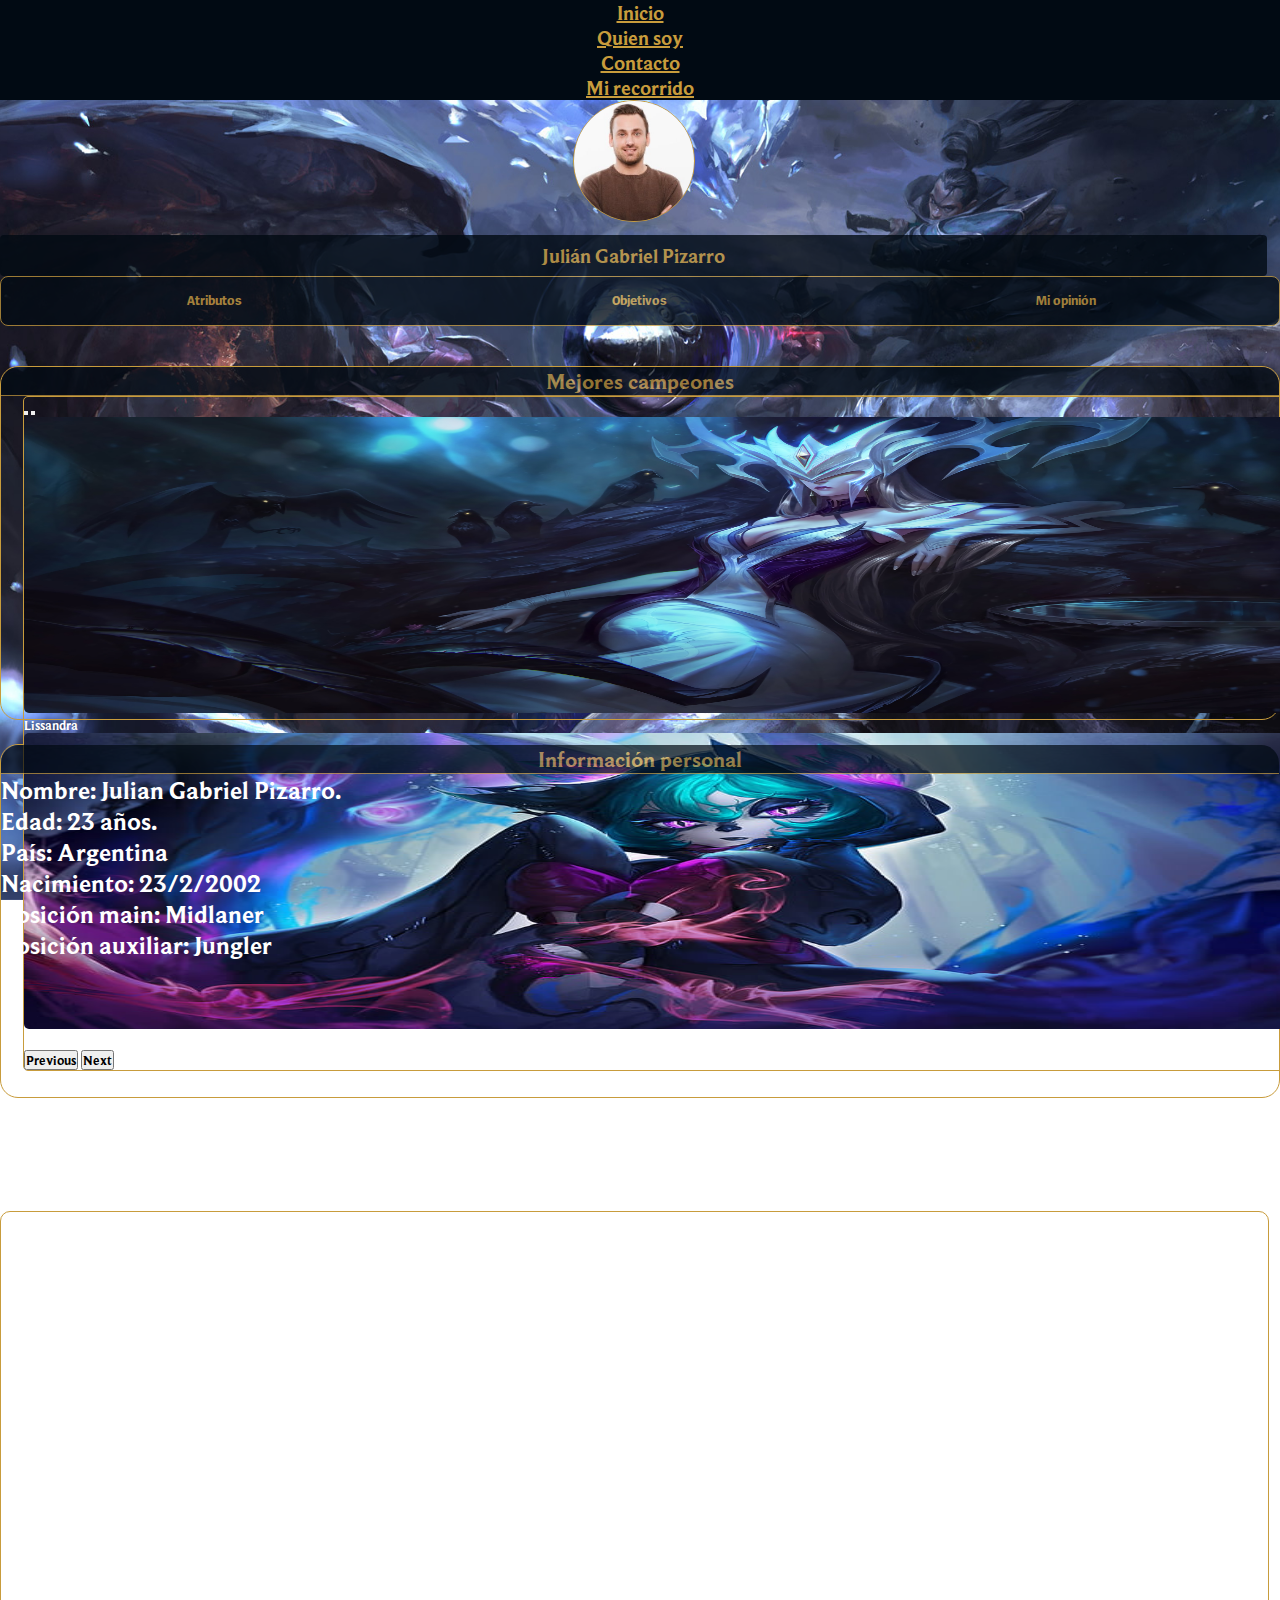
==== index.html @ ce044303 "Commit 1" ====
<!DOCTYPE html>
<html lang="es">
<head>
    <meta charset="UTF-8">
    <meta http-equiv="X-UA-Compatible" content="IE=edge">
    <meta name="viewport" content="width=device-width, initial-scale=1.0">
    <title>CV - Julián Pizarro</title>

    <!-- Bootstrap -->
    <link href="https://cdn.jsdelivr.net/npm/bootstrap@5.3.0-alpha1/dist/css/bootstrap.min.css" rel="stylesheet" integrity="sha384-GLhlTQ8iRABdZLl6O3oVMWSktQOp6b7In1Zl3/Jr59b6EGGoI1aFkw7cmDA6j6gD" crossorigin="anonymous">
    <link rel="stylesheet" href="estilo.css">

    <link rel="icon" type="image/x-icon" href="./assets/logo.png">

</head>
<body>

    <!-- Header -->
    <header class="p-3" id="header">

        <div class="container">
          <div class="d-flex flex-wrap align-items-center justify-content-center justify-content-lg-start">

            <!-- <img src="./assets/logo.jpg" height="50px" width="50px" style="border-radius: 10px;"> -->

            <ul class="nav col-12 col-lg-auto me-lg-auto mb-2 justify-content-center mb-md-0">
              <li><a href="/home" class="nav-link px-2" id="opcion1">Inicio</a></li>
              <li><a href="/quiensoy" class="nav-link px-2" id="opcion2">Quien soy</a></li>
              <li><a href="/salajuegos" class="nav-link px-2" id="opcion3">Contacto</a></li>
              <li><a href="/salajuegos" class="nav-link px-2" id="opcion4">Mi recorrido</a></li>       
            </ul>
          </div>
        </div>
    </header>

    <!-- Contenido -->
    <div class="container">

      <div class="row">

        <div class="col">

          <div class="container" id="presentacion">
            <section class="py-3 my-4">
              <img src="./assets/foto-cv.PNG" id="foto-cv">
              <ul class="nav justify-content-center border-bottom pb-4 mb-1">
                <li class="nav-item" id="nombre-principal">Julián Gabriel Pizarro</li>
              </ul>
              <!-- <p class="text-center text-reset">&copy; Ex0num</p> -->
            </section>
          </div>

          <div id="buscador-dinamico">
            <button class="opcion-buscador">Atributos</button>
            <button class="opcion-buscador">Objetivos</button>
            <button class="opcion-buscador">Mi opinión</button>
          </div>

          <!-- Sub-division de doble columna -->
          <div class="row">

            <div class="col">

              <section id="informacion-campeones">
                <legend>Mejores campeones</legend>

                <div id="carrusel" class="carousel slide" data-bs-ride="true">

                  <div class="carousel-indicators">
                    <button type="button" data-bs-target="#carrusel" data-bs-slide-to="1" class="active" aria-current="true" aria-label="Slide 0"></button>
                    <button type="button" data-bs-target="#carrusel" data-bs-slide-to="0" aria-label="Slide 1"></button>
                  </div>
      
                  <div class="carousel-inner">
                    <div class="carousel-item active">
                      <img src="./assets/champion-1.jpg" class="d-block w-100" alt="Foto del primer campeón main de Julian Pizarro" id="foto-main-champ1">
                      <div class="carousel-caption d-none d-md-block">
                        <h5 class="h5Carrousel">Lissandra</h5>
                      </div>
                    </div>
      
                    <div class="carousel-item">
                      <img src="./assets/champion-2.jpg" class="d-block w-100" alt="Foto del segundo campeón main de Julian Pizarro"  id="foto-main-champ2">
                      <div class="carousel-caption d-none d-md-block">
                        <h5 class="h5Carrousel">Vex</h5>
                      </div>
                    </div>
      
                  <button class="carousel-control-prev" type="button" data-bs-target="#carrusel" data-bs-slide="prev">
                    <span class="carousel-control-prev-icon" aria-hidden="true"></span>
                    <span class="visually-hidden">Previous</span>
                  </button>
      
                  <button class="carousel-control-next" type="button" data-bs-target="#carrusel" data-bs-slide="next">
                    <span class="carousel-control-next-icon" aria-hidden="true"></span>
                    <span class="visually-hidden">Next</span>
                  </button>
                  </div>
      
                </div>
                
              </section>

            </div>

            <div class="col">

              <section id="informacion-personal">
                <legend>Información personal</legend>
                <ul>
                  <li>Nombre: Julian Gabriel Pizarro.</li>
                  <li>Edad: 23 años.</li>
                  <li>País: Argentina</li>
                  <li>Nacimiento: 23/2/2002</li>
                  <li>Posición main: Midlaner</li>
                  <li>Posición auxiliar: Jungler</li>
                </ul>
              </section>

            </div>

          </div>

        </div>

      </div>

      <p id="texto-complementario">
        Lorem ipsum dolor sit amet consectetur adipisicing elit. Numquam soluta itaque cumque qui, animi velit eaque asperiores mollitia, iste nobis facere maiores eum eius dolorum fugit architecto in officiis autem?
        Qui officiis fugit vitae ex explicabo nobis inventore quisquam illo consequatur laboriosam sit repudiandae beatae ea, error quam reiciendis voluptatum eos quibusdam neque? Eum cum praesentium totam quisquam, mollitia ad.
        Porro nemo dolorum reiciendis illum dolore quas cum, delectus quaerat inventore neque ipsa sequi saepe voluptatem, velit et nam veniam molestias sunt? Corporis minus incidunt error officiis dolore quis veritatis!
      </p>

      <iframe width="560" height="315" src="https://www.youtube.com/embed/bbyiMzRRZoE" title="YouTube video player" 
      frameborder="0" allow="accelerometer; autoplay; clipboard-write; encrypted-media; 
      gyroscope; picture-in-picture; web-share" allowfullscreen id="video-expositor-youtube">
      </iframe>

    </div>

    <!-- Bootstrap -->
    <script src="https://cdn.jsdelivr.net/npm/bootstrap@5.3.0-alpha1/dist/js/bootstrap.min.js" integrity="sha384-mQ93GR66B00ZXjt0YO5KlohRA5SY2XofN4zfuZxLkoj1gXtW8ANNCe9d5Y3eG5eD" crossorigin="anonymous"></script>
</body>
</html>
---- estilo.css ----
/*----------------- Implementacion de fuentes ----------------------*/
@font-face 
{
    font-family: beaufort;
    src: url(./fonts/BeaufortForLoL-OTF/BeaufortforLOL-Bold.otf);
}

@font-face 
{
    font-family: spiegel;
    src: url(./fonts/Spiegel-OTF/Spiegel-Bold.otf);
}

/*------------------- Configuracion del cursor ---------------------*/
*
{
    margin: 0;
    padding: 0;
    font-family: 'beaufort';
    cursor: url("./assets/cursores/cursor1.png"),auto;
}

.carousel-indicators, .carousel-inner
{
    cursor: url("./assets/cursores/cursor1.png"),auto;
}

/*------------------- Configuracion del background ------------------*/
body
{
    cursor: url("./assets/cursores/cursor1.png"),auto;
    background-image: url("./assets/background.jpg");
    background-repeat: no-repeat;
    background-size: cover;
    background-position: center center;
    background-attachment: fixed;
    width: 100%;
    max-width: 100%;
    margin-right: 0%; 
}

/*------------------- Header ------------------*/
#header
{
    font-size: 20px;
    background-color: #010a13;
    color: #c89c3c;
    text-align: center;
}

#opcion1, #opcion2, #opcion3, #opcion4
{
    color: #c89c3c;
    margin-left: 11rem;
}

/*------------------- Content ------------------*/

    /*------------------- Presentacion ------------------*/
    #presentacion
    {
        font-size: 20px;
        color: #c89c3c;
        justify-content: center;
        align-items: center;
        text-align: center;
    }

    #foto-cv
    {
        width: 120px;
        height: 120px;
        border-radius: 100%;
        border: 1px solid #c89c3c;
        margin-bottom: 0.5rem;
        font-size: 22px;
        font-variant: small-caps;
    }

    #nombre-principal
    {
        background-color: #010a13;
        border-radius: 4px;
        padding: 0.5rem;
        opacity: 80%;
    }

    /*------------------- Buscador ------------------*/

    #buscador-dinamico
    {
        color: #c89c3c;
        background-color: #010a13;
        opacity: 75%;
        border: 1px solid #c89c3c;
        font-size: 18px;
        border-radius: 8px;
        height: 3rem;
        text-align: center;
    }

    .opcion-buscador
    {
        font-family: 'spiegel';
        border-radius: 5px;
        width: 33%;
        height: 90%;
        margin-top: 2px;
        background-color: #010a13;
        color: #c89c3c;
        border: 0px solid black;
    }

    .opcion-buscador:hover
    {
        cursor: url("./assets/cursores/cursor1.png"),auto;
    }

    /*------------------- Carrusel ------------------*/
    #informacion-campeones
    {
        margin-top: 2.5rem;
        border: 1px solid #c89c3c;
        border-radius: 18px;
        text-align: left;
        color: white;
        height: 22rem;
        margin-bottom: -1rem;
    }

    #carrusel
    {   
        border-radius: 5px;
        width: 100%;
        width: 96.5%;
        margin-left: 1.7%;
        border: 1px solid #c89c3c;
    }

    #foto-main-champ1,  #foto-main-champ2
    {
        height: 18.5rem;
        width: 100%;
        border-radius: 5px;
    }

    /*------------------- Info personal ------------------*/
    #informacion-personal
    {
        margin-top: 2.5rem;
        border: 1px solid #c89c3c;
        border-radius: 18px;
        text-align: left;
        color: white;
        height: 22rem;

        font-size: 25px;
        list-style: none;
        text-decoration: none;
    }

    legend
    {
        color: #c89c3c;
        font-size: 22px;
        text-align: center;
        background-color: #010a13;
        border-bottom: 1px solid #c89c3c;
        border-radius: 18px;
        border-bottom-left-radius: 0px;
        border-bottom-right-radius: 0px;
        opacity: 70%;
    }

    /* ----- */

    #texto-complementario
    {
        border-radius: 8px;
        font-family: 'beaufort';
        text-align: center;
        width: 100%;
        color: white;
        padding: 0.5rem;
        margin-top: 0.3rem;
        font-size: 18px;
    }

    /*------------------- Video youtube expositor ------------------*/

    #video-expositor-youtube
    {
        border-radius: 10px;
        border: 1px solid #c89c3c;
        text-align: center;
        width: 100%;
        height: 50rem;
    }


/* Responsive media-querys */
@media (max-width: 1400px) 
{
    #opcion1, #opcion2, #opcion3, #opcion4
    {
        margin-left: 0rem;
    }

    #carrusel, #presentacion
    {
        width: 99%;
    }

    #descripcion-carrusel
    {
        width: 99%;
    }

    #video-expositor-youtube
    {
        width: 99%;
    }
}
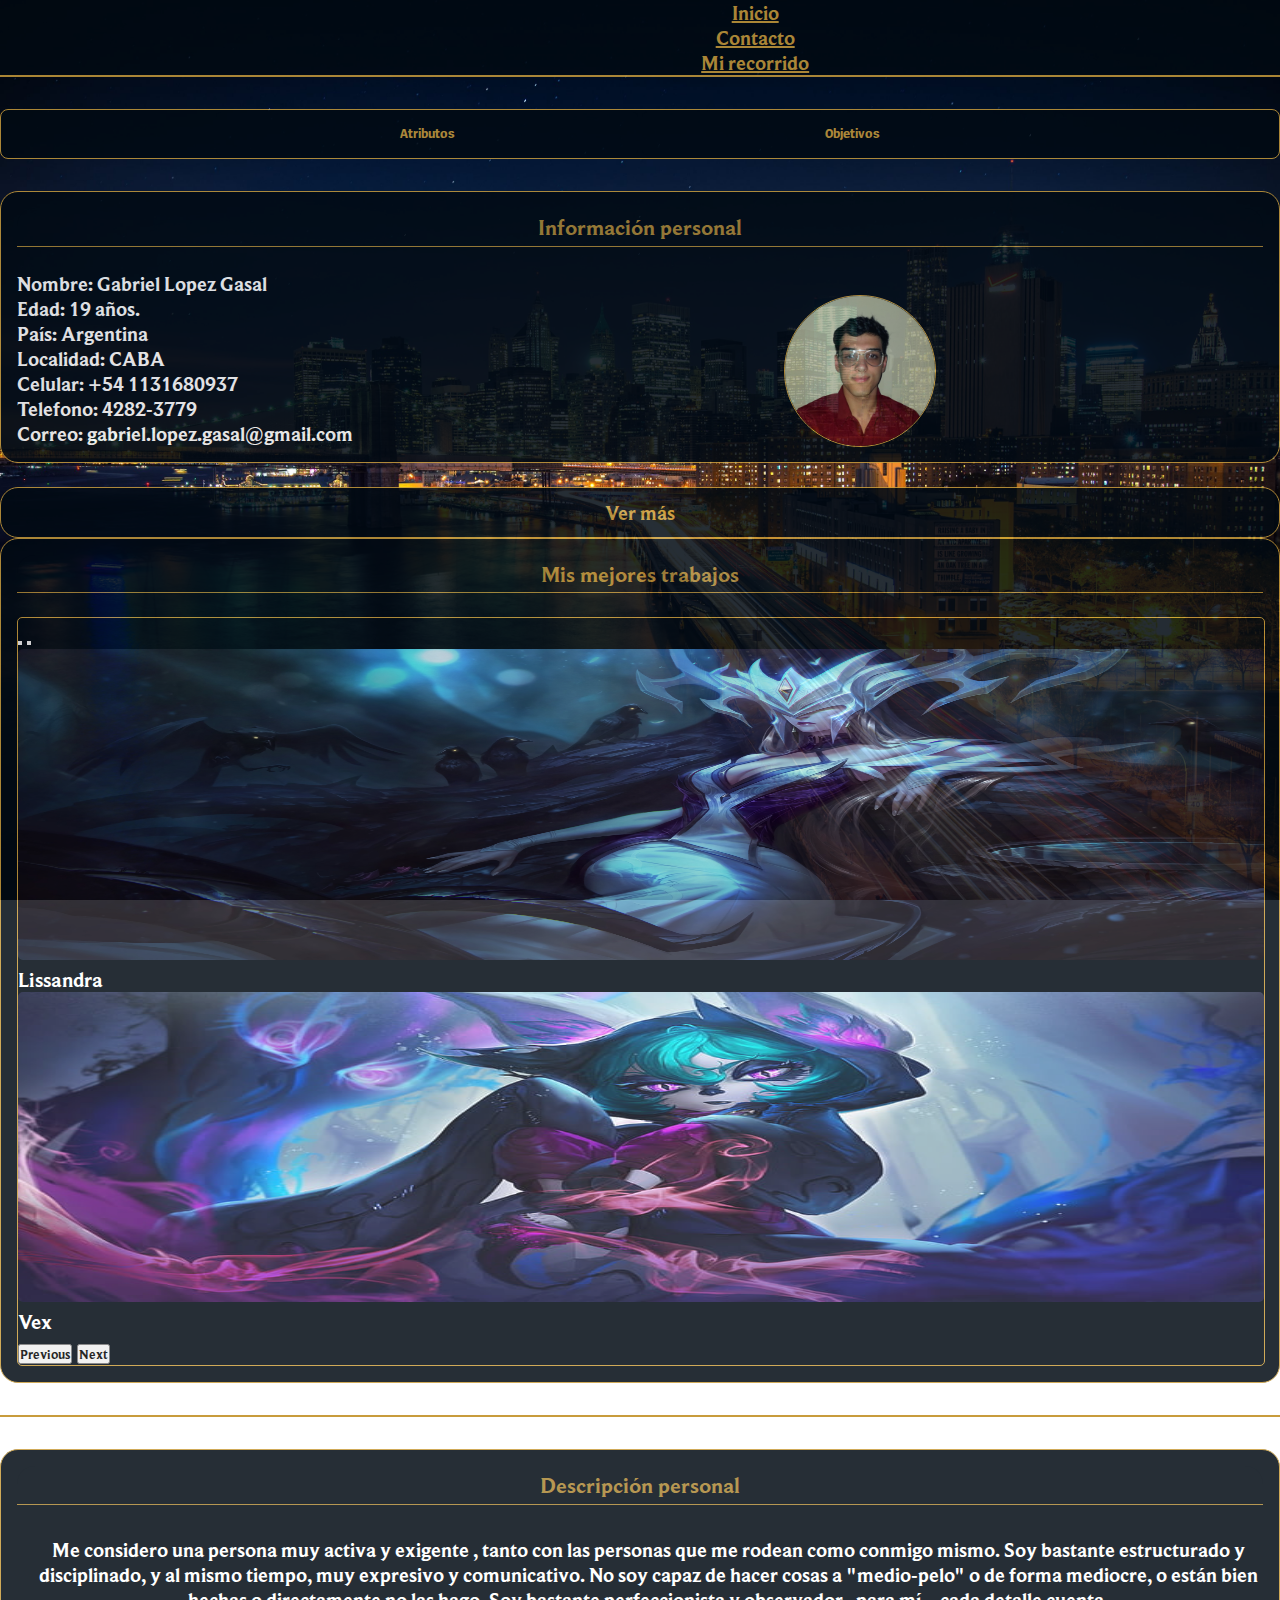
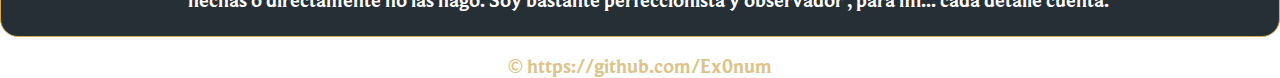
==== commit 3befdaee: "Commit 2" ====
--- a/index.html
+++ b/index.html
@@ -4,13 +4,14 @@
     <meta charset="UTF-8">
     <meta http-equiv="X-UA-Compatible" content="IE=edge">
     <meta name="viewport" content="width=device-width, initial-scale=1.0">
-    <title>CV - Julián Pizarro</title>
+    <title>CV - Gabriel Lopez Gasal</title>
 
     <!-- Bootstrap -->
     <link href="https://cdn.jsdelivr.net/npm/bootstrap@5.3.0-alpha1/dist/css/bootstrap.min.css" rel="stylesheet" integrity="sha384-GLhlTQ8iRABdZLl6O3oVMWSktQOp6b7In1Zl3/Jr59b6EGGoI1aFkw7cmDA6j6gD" crossorigin="anonymous">
     <link rel="stylesheet" href="estilo.css">
 
-    <link rel="icon" type="image/x-icon" href="./assets/logo.png">
+    <!-- Favicon -->
+    <link rel="icon" type="image/x-icon" href="./assets/sketch.png">
 
 </head>
 <body>
@@ -21,51 +22,67 @@
         <div class="container">
           <div class="d-flex flex-wrap align-items-center justify-content-center justify-content-lg-start">
 
-            <!-- <img src="./assets/logo.jpg" height="50px" width="50px" style="border-radius: 10px;"> -->
-
             <ul class="nav col-12 col-lg-auto me-lg-auto mb-2 justify-content-center mb-md-0">
-              <li><a href="/home" class="nav-link px-2" id="opcion1">Inicio</a></li>
-              <li><a href="/quiensoy" class="nav-link px-2" id="opcion2">Quien soy</a></li>
-              <li><a href="/salajuegos" class="nav-link px-2" id="opcion3">Contacto</a></li>
-              <li><a href="/salajuegos" class="nav-link px-2" id="opcion4">Mi recorrido</a></li>       
+              <li><a href="/Programacion-CV/index.html" class="nav-link px-2" id="opcion1">Inicio</a></li>
+              <li><a href="/Programacion-CV/contacto.html" class="nav-link px-2" id="opcion2">Contacto</a></li>
+              <li><a href="/salajuegos" class="nav-link px-2" id="opcion3">Mi recorrido</a></li>       
             </ul>
+   
           </div>
         </div>
+
+        <div class="separador-lineal-header"></div>
+        
     </header>
 
     <!-- Contenido -->
-    <div class="container">
+    <div class="container" id="contenido-total">
 
       <div class="row">
 
         <div class="col">
-
-          <div class="container" id="presentacion">
-            <section class="py-3 my-4">
-              <img src="./assets/foto-cv.PNG" id="foto-cv">
-              <ul class="nav justify-content-center border-bottom pb-4 mb-1">
-                <li class="nav-item" id="nombre-principal">Julián Gabriel Pizarro</li>
-              </ul>
-              <!-- <p class="text-center text-reset">&copy; Ex0num</p> -->
-            </section>
+          
+          <div id="buscador-dinamico">
+            <button class="opcion-buscador" id="btn-atributos">Atributos</button>
+            <button class="opcion-buscador" id="btn-objetivos">Objetivos</button>
           </div>
 
-          <div id="buscador-dinamico">
-            <button class="opcion-buscador">Atributos</button>
-            <button class="opcion-buscador">Objetivos</button>
-            <button class="opcion-buscador">Mi opinión</button>
-          </div>
-
-          <!-- Sub-division de doble columna -->
+          <!-- Sub-division de doble columna dentro de fila -->
           <div class="row">
 
+            <!-- Columna info-personal -->
             <div class="col">
 
-              <section id="informacion-campeones">
-                <legend>Mejores campeones</legend>
-
+              <section id="informacion-personal">
+                <legend>Información personal</legend>
+                <ul>
+
+                  <div id="contenedor-foto-cv">
+                    <img src="./assets/foto-cv.jpeg" id="foto-cv">
+                  </div>
+
+                  <li>Nombre: Gabriel Lopez Gasal</li>
+                  <li>Edad: 19 años.</li>
+                  <li>País: Argentina</li>
+                  <li>Localidad: CABA</li>
+                  <li>Celular: +54 1131680937</li>
+                  <li>Telefono: 4282-3779</li>
+                  <li>Correo: gabriel.lopez.gasal@gmail.com</li>
+                  
+                </ul>
+              </section>
+
+              <button id="btn-verMas">Ver más</button>
+
+            </div>
+
+            <!-- Columna carrusel -->
+            <div class="col">
+              
+              <section id="expositor-trabajos">
+                <legend>Mis mejores trabajos</legend>
                 <div id="carrusel" class="carousel slide" data-bs-ride="true">
-
+  
                   <div class="carousel-indicators">
                     <button type="button" data-bs-target="#carrusel" data-bs-slide-to="1" class="active" aria-current="true" aria-label="Slide 0"></button>
                     <button type="button" data-bs-target="#carrusel" data-bs-slide-to="0" aria-label="Slide 1"></button>
@@ -73,15 +90,15 @@
       
                   <div class="carousel-inner">
                     <div class="carousel-item active">
-                      <img src="./assets/champion-1.jpg" class="d-block w-100" alt="Foto del primer campeón main de Julian Pizarro" id="foto-main-champ1">
-                      <div class="carousel-caption d-none d-md-block">
+                      <img src="./assets/champion-1.jpg" alt="Foto del primer campeón main de Julian Pizarro" id="foto-main-champ1">
+                      <div class="carousel-caption">
                         <h5 class="h5Carrousel">Lissandra</h5>
                       </div>
                     </div>
       
                     <div class="carousel-item">
-                      <img src="./assets/champion-2.jpg" class="d-block w-100" alt="Foto del segundo campeón main de Julian Pizarro"  id="foto-main-champ2">
-                      <div class="carousel-caption d-none d-md-block">
+                      <img src="./assets/champion-2.jpg" alt="Foto del segundo campeón main de Julian Pizarro"  id="foto-main-champ2">
+                      <div class="carousel-caption ">
                         <h5 class="h5Carrousel">Vex</h5>
                       </div>
                     </div>
@@ -98,47 +115,86 @@
                   </div>
       
                 </div>
-                
               </section>
 
+
             </div>
 
-            <div class="col">
-
-              <section id="informacion-personal">
-                <legend>Información personal</legend>
-                <ul>
-                  <li>Nombre: Julian Gabriel Pizarro.</li>
-                  <li>Edad: 23 años.</li>
-                  <li>País: Argentina</li>
-                  <li>Nacimiento: 23/2/2002</li>
-                  <li>Posición main: Midlaner</li>
-                  <li>Posición auxiliar: Jungler</li>
-                </ul>
-              </section>
-
-            </div>
-
           </div>
 
-        </div>
-
+          <div class="separador-lineal"></div>
+        
+          <section id="descripcion-personal">
+            <legend>Descripción personal</legend>
+            <p id="texto-complementario">
+              Me considero una persona muy<strong> activa </strong>y<strong> exigente </strong>, tanto con las personas que me rodean 
+              como conmigo mismo. Soy bastante <strong>estructurado</strong> y <strong>disciplinado</strong>, y al mismo tiempo, muy expresivo y
+              <strong>comunicativo</strong>. No soy capaz de hacer cosas a "medio-pelo" o de forma mediocre, o están bien hechas 
+              o directamente no las hago. Soy bastante<strong> perfeccionista </strong>y<strong> observador </strong>, para mí... cada detalle cuenta.
+            </p>
+          </section>
+
+          <p id="texto-copyright">&copy; https://github.com/Ex0num </p>
+
+        </div>
       </div>
-
-      <p id="texto-complementario">
-        Lorem ipsum dolor sit amet consectetur adipisicing elit. Numquam soluta itaque cumque qui, animi velit eaque asperiores mollitia, iste nobis facere maiores eum eius dolorum fugit architecto in officiis autem?
-        Qui officiis fugit vitae ex explicabo nobis inventore quisquam illo consequatur laboriosam sit repudiandae beatae ea, error quam reiciendis voluptatum eos quibusdam neque? Eum cum praesentium totam quisquam, mollitia ad.
-        Porro nemo dolorum reiciendis illum dolore quas cum, delectus quaerat inventore neque ipsa sequi saepe voluptatem, velit et nam veniam molestias sunt? Corporis minus incidunt error officiis dolore quis veritatis!
-      </p>
-
-      <iframe width="560" height="315" src="https://www.youtube.com/embed/bbyiMzRRZoE" title="YouTube video player" 
-      frameborder="0" allow="accelerometer; autoplay; clipboard-write; encrypted-media; 
-      gyroscope; picture-in-picture; web-share" allowfullscreen id="video-expositor-youtube">
-      </iframe>
-
     </div>
 
+    <!-- Contenido "Ver mas" -->
+    <div class="container" hidden id="contenido-verMas">
+
+      <!-- Sub-division de doble columna dentro de fila -->
+      <div class="row">
+
+        <div class="col">
+          <section id="informacion-academica">
+            <legend>Información académica</legend>
+            <ul>
+              <li>
+                Técnico Superior en Programación.<br>
+                Universidad Tecnológica Nacional. (2020-2022)
+              </li>
+    
+              <div class="separador-lineal"></div>
+    
+              <li>
+                First Certificate in English.<br>
+                Cambridge Assessment. (2021)
+              </li>
+              
+            </ul>
+          </section>
+        </div>
+
+        <div class="col">
+          <section id="informacion-laboral">
+            <legend>Experiencia laboral</legend>
+            <ul>
+              <li>
+                PWC Industries. (Auditor Inglés) <br>
+                (2023 - 3 meses)
+              </li>
+            </ul>
+          </section>
+        </div>
+
+      </div>
+
+      
+    </div>
+          
     <!-- Bootstrap -->
     <script src="https://cdn.jsdelivr.net/npm/bootstrap@5.3.0-alpha1/dist/js/bootstrap.min.js" integrity="sha384-mQ93GR66B00ZXjt0YO5KlohRA5SY2XofN4zfuZxLkoj1gXtW8ANNCe9d5Y3eG5eD" crossorigin="anonymous"></script>
-</body>
-</html>+    <script src="./codigo.js"></script>
+
+  </body>
+</html>
+
+
+<!-- TO DO -->
+<!-- 
+  - Agregar fotos visuales de trabajos realizados a pagina principal carrusel (Minimo 3)
+  - Arreglar opacidad de las fotos
+
+  -Realizar 3ra pantalla con la galeria de tecnologias y lenguajes manejados
+ -->--- a/estilo.css
+++ b/estilo.css
@@ -11,25 +11,48 @@
     src: url(./fonts/Spiegel-OTF/Spiegel-Bold.otf);
 }
 
-/*------------------- Configuracion del cursor ---------------------*/
+/*--------- Configuracion del cursor y estilado general ------------*/
 *
 {
     margin: 0;
     padding: 0;
     font-family: 'beaufort';
     cursor: url("./assets/cursores/cursor1.png"),auto;
-}
-
-.carousel-indicators, .carousel-inner
-{
-    cursor: url("./assets/cursores/cursor1.png"),auto;
-}
+
+}
+
+li
+{
+    list-style: none;
+}
+
+legend
+{
+    color: #c89c3c;
+    font-size: 22px;
+    text-align: center;
+    background-color: #010a13;
+    border-bottom: 1px solid #c89c3c;
+    border-radius: 18px;
+    border-bottom-left-radius: 0px;
+    border-bottom-right-radius: 0px;
+    opacity: 85%;
+    margin-bottom: 1.5rem;
+    padding: 0.3rem;
+}
+
+.separador-lineal
+{
+    border: 1px solid #c89c3c;
+    margin-top: 2rem;
+    margin-bottom: 2rem;
+}
+
 
 /*------------------- Configuracion del background ------------------*/
 body
 {
-    cursor: url("./assets/cursores/cursor1.png"),auto;
-    background-image: url("./assets/background.jpg");
+    background-image: url("./assets/city-background.jfif");
     background-repeat: no-repeat;
     background-size: cover;
     background-position: center center;
@@ -39,64 +62,46 @@
     margin-right: 0%; 
 }
 
-/*------------------- Header ------------------*/
+/*#region------------------- Header ------------------*/
 #header
 {
     font-size: 20px;
     background-color: #010a13;
     color: #c89c3c;
     text-align: center;
-}
-
-#opcion1, #opcion2, #opcion3, #opcion4
+    opacity: 85%;
+    /* animation: scale-in-hor-right 1.2s cubic-bezier(0.250, 0.460, 0.450, 0.940) both; */
+}
+
+#opcion1, #opcion2, #opcion3
 {
     color: #c89c3c;
-    margin-left: 11rem;
-}
-
-/*------------------- Content ------------------*/
-
-    /*------------------- Presentacion ------------------*/
-    #presentacion
-    {
-        font-size: 20px;
+    display: inline-block;
+    margin-left: 18vw;
+    /* animation: scale-in-hor-left 2.5s cubic-bezier(0.250, 0.460, 0.450, 0.940) both; */
+}
+
+.separador-lineal-header
+{
+    border: 1px solid #c89c3c;
+}
+
+/*------------------- Contenido ------------------*/
+
+    /*------------------- Buscador ------------------*/
+    #buscador-dinamico
+    {
         color: #c89c3c;
-        justify-content: center;
-        align-items: center;
-        text-align: center;
-    }
-
-    #foto-cv
-    {
-        width: 120px;
-        height: 120px;
-        border-radius: 100%;
-        border: 1px solid #c89c3c;
-        margin-bottom: 0.5rem;
-        font-size: 22px;
-        font-variant: small-caps;
-    }
-
-    #nombre-principal
-    {
-        background-color: #010a13;
-        border-radius: 4px;
-        padding: 0.5rem;
-        opacity: 80%;
-    }
-
-    /*------------------- Buscador ------------------*/
-
-    #buscador-dinamico
-    {
-        color: #c89c3c;
-        background-color: #010a13;
-        opacity: 75%;
+        background-color: #010a13;
+        opacity: 85%;
         border: 1px solid #c89c3c;
         font-size: 18px;
         border-radius: 8px;
         height: 3rem;
         text-align: center;
+        margin-bottom: 2rem;
+        margin-top: 2rem;
+        /* animation: scale-in-hor-center 2.5s cubic-bezier(0.250, 0.460, 0.450, 0.940) both; */
     }
 
     .opcion-buscador
@@ -116,63 +121,92 @@
         cursor: url("./assets/cursores/cursor1.png"),auto;
     }
 
-    /*------------------- Carrusel ------------------*/
-    #informacion-campeones
-    {
-        margin-top: 2.5rem;
+    /*------------------- Columna Info personal ------------------*/
+    #informacion-personal
+    {
         border: 1px solid #c89c3c;
         border-radius: 18px;
         text-align: left;
         color: white;
-        height: 22rem;
-        margin-bottom: -1rem;
+        font-size: 20px;
+        background-color: #010a13;
+        opacity: 85%;
+        padding: 1rem;
+        position: relative;
+    }
+
+    #contenedor-foto-cv
+    {
+        position: absolute;
+        margin-left: 60%;
+        margin-top: 1.5rem;
+    }
+
+    #foto-cv
+    {
+        width: 150px;
+        height: 150px;
+        border-radius: 100%;
+        border: 1px solid #c89c3c;
+        margin-bottom: 0.5rem;
+        font-size: 22px;
+        font-variant: small-caps;
+    }
+
+    #btn-verMas
+    {
+        border: 1px solid #c89c3c;
+        border-radius: 18px;
+        font-size: 20px;
+        width: 100%;
+        height: 3.2rem;
+        margin-top: 1.5rem;
+        background-color: #010a13;
+        opacity: 85%;
+        color: #c89c3c;
+    }
+
+    /*------------------- Columna Carrusel ------------------*/
+    #expositor-trabajos
+    {
+        border: 1px solid #c89c3c;
+        border-radius: 18px;
+        text-align: left;
+        color: white;
+        font-size: 25px;
+        background-color: #010a13;
+        padding: 1rem;
+        opacity: 85%;
     }
 
     #carrusel
     {   
+        border: 1px solid #c89c3c;
         border-radius: 5px;
         width: 100%;
-        width: 96.5%;
-        margin-left: 1.7%;
-        border: 1px solid #c89c3c;
+        height: 100%;
     }
 
     #foto-main-champ1,  #foto-main-champ2
     {
-        height: 18.5rem;
+        border-radius: 5px;
+        height: 19.4rem;
         width: 100%;
-        border-radius: 5px;
-    }
-
-    /*------------------- Info personal ------------------*/
-    #informacion-personal
-    {
-        margin-top: 2.5rem;
+    }
+
+    /*------------------- Descripcion personal ------------------*/
+    #descripcion-personal
+    {
         border: 1px solid #c89c3c;
         border-radius: 18px;
         text-align: left;
         color: white;
-        height: 22rem;
-
         font-size: 25px;
-        list-style: none;
-        text-decoration: none;
-    }
-
-    legend
-    {
-        color: #c89c3c;
-        font-size: 22px;
-        text-align: center;
-        background-color: #010a13;
-        border-bottom: 1px solid #c89c3c;
-        border-radius: 18px;
-        border-bottom-left-radius: 0px;
-        border-bottom-right-radius: 0px;
-        opacity: 70%;
-    }
-
-    /* ----- */
+        background-color: #010a13;
+        opacity: 85%;
+        padding: 1rem;
+        margin-bottom: 1rem;
+    }
 
     #texto-complementario
     {
@@ -183,41 +217,203 @@
         color: white;
         padding: 0.5rem;
         margin-top: 0.3rem;
-        font-size: 18px;
-    }
-
-    /*------------------- Video youtube expositor ------------------*/
+        font-size: 20px;
+    }
+
+    /*------------------- Copyright ------------------*/
+    #texto-copyright
+    {
+        font-size: 20px;
+        color: #c89c3c;
+        opacity: 60%;
+        text-align: center;
+    }
+
+
+/*------------------- Contenido "Ver mas"------------------*/
+
+    /*------------------- Informacion academica y laboral ------------------*/
+    #informacion-academica
+    {
+        border: 1px solid #c89c3c;
+        border-radius: 18px;
+        text-align: left;
+        color: white;
+        font-size: 20px;
+        background-color: #010a13;
+        opacity: 85%;
+        padding: 1rem;
+        margin-top: 2rem;
+    }
+
+    #informacion-laboral
+    {
+        border: 1px solid #c89c3c;
+        border-radius: 18px;
+        text-align: left;
+        color: white;
+        font-size: 20px;
+        background-color: #010a13;
+        opacity: 85%;
+        padding: 1rem;
+        margin-top: 2rem;
+    }
+
+/*====================================== Responsive Media-Querys ======================================*/
+/* @media (max-width: 1400px) 
+{
+    #opcion1, #opcion2, #opcion3, #opcion4
+    {
+        margin-left: 0rem;
+    }
+
+    #carrusel, #presentacion
+    {
+        width: 99%;
+    }
+
+    #descripcion-carrusel
+    {
+        width: 99%;
+    }
 
     #video-expositor-youtube
     {
-        border-radius: 10px;
-        border: 1px solid #c89c3c;
-        text-align: center;
-        width: 100%;
-        height: 50rem;
-    }
-
-
-/* Responsive media-querys */
-@media (max-width: 1400px) 
-{
-    #opcion1, #opcion2, #opcion3, #opcion4
-    {
-        margin-left: 0rem;
-    }
-
-    #carrusel, #presentacion
-    {
         width: 99%;
     }
-
-    #descripcion-carrusel
-    {
-        width: 99%;
-    }
-
-    #video-expositor-youtube
-    {
-        width: 99%;
-    }
-}+} */
+
+/*====================================== Animaciones ======================================*/
+/* ----------------------------------------------
+ * Generated by Animista
+ * Licensed under FreeBSD License.
+ * See http://animista.net/license for more info. 
+ * w: http://animista.net, t: @cssanimista
+ * ---------------------------------------------- */
+
+/*------------------------------ Animaciones de entradas  ------------------------------*/
+
+/**
+ * ----------------------------------------
+ * animation slide-in-left
+ * ----------------------------------------
+ */
+@-webkit-keyframes slide-in-left {
+    0% {
+      -webkit-transform: translateX(-1000px);
+              transform: translateX(-1000px);
+      opacity: 0;
+    }
+    100% {
+      -webkit-transform: translateX(0);
+              transform: translateX(0);
+      opacity: 1;
+    }
+  }
+  @keyframes slide-in-left {
+    0% {
+      -webkit-transform: translateX(-1000px);
+              transform: translateX(-1000px);
+      opacity: 0;
+    }
+    100% {
+      -webkit-transform: translateX(0);
+              transform: translateX(0);
+      opacity: 1;
+    }
+  }
+  
+  /**
+ * ----------------------------------------
+ * animation slide-in-right
+ * ----------------------------------------
+ */
+@-webkit-keyframes slide-in-right {
+    0% {
+      -webkit-transform: translateX(1000px);
+              transform: translateX(1000px);
+      opacity: 0;
+    }
+    100% {
+      -webkit-transform: translateX(0);
+              transform: translateX(0);
+      opacity: 1;
+    }
+  }
+  @keyframes slide-in-right {
+    0% {
+      -webkit-transform: translateX(1000px);
+              transform: translateX(1000px);
+      opacity: 0;
+    }
+    100% {
+      -webkit-transform: translateX(0);
+              transform: translateX(0);
+      opacity: 1;
+    }
+  }
+  
+
+  /*------------------------------ Animaciones de salidas ------------------------------*/
+  
+  /**
+ * ----------------------------------------
+ * animation slide-out-left
+ * ----------------------------------------
+ */
+@-webkit-keyframes slide-out-left {
+    0% {
+      -webkit-transform: translateX(0);
+              transform: translateX(0);
+      opacity: 1;
+    }
+    100% {
+      -webkit-transform: translateX(-1000px);
+              transform: translateX(-1000px);
+      opacity: 0;
+    }
+  }
+  @keyframes slide-out-left {
+    0% {
+      -webkit-transform: translateX(0);
+              transform: translateX(0);
+      opacity: 1;
+    }
+    100% {
+      -webkit-transform: translateX(-1000px);
+              transform: translateX(-1000px);
+      opacity: 0;
+    }
+  }
+
+  /**
+ * ----------------------------------------
+ * animation slide-out-right || animation: slide-out-right 0.5s cubic-bezier(0.550, 0.085, 0.680, 0.530) both;
+ * ----------------------------------------
+ */
+@-webkit-keyframes slide-out-right {
+    0% {
+      -webkit-transform: translateX(0);
+              transform: translateX(0);
+      opacity: 1;
+    }
+    100% {
+      -webkit-transform: translateX(1000px);
+              transform: translateX(1000px);
+      opacity: 0;
+    }
+  }
+  @keyframes slide-out-right {
+    0% {
+      -webkit-transform: translateX(0);
+              transform: translateX(0);
+      opacity: 1;
+    }
+    100% {
+      -webkit-transform: translateX(1000px);
+              transform: translateX(1000px);
+      opacity: 0;
+    }
+  }
+  
+  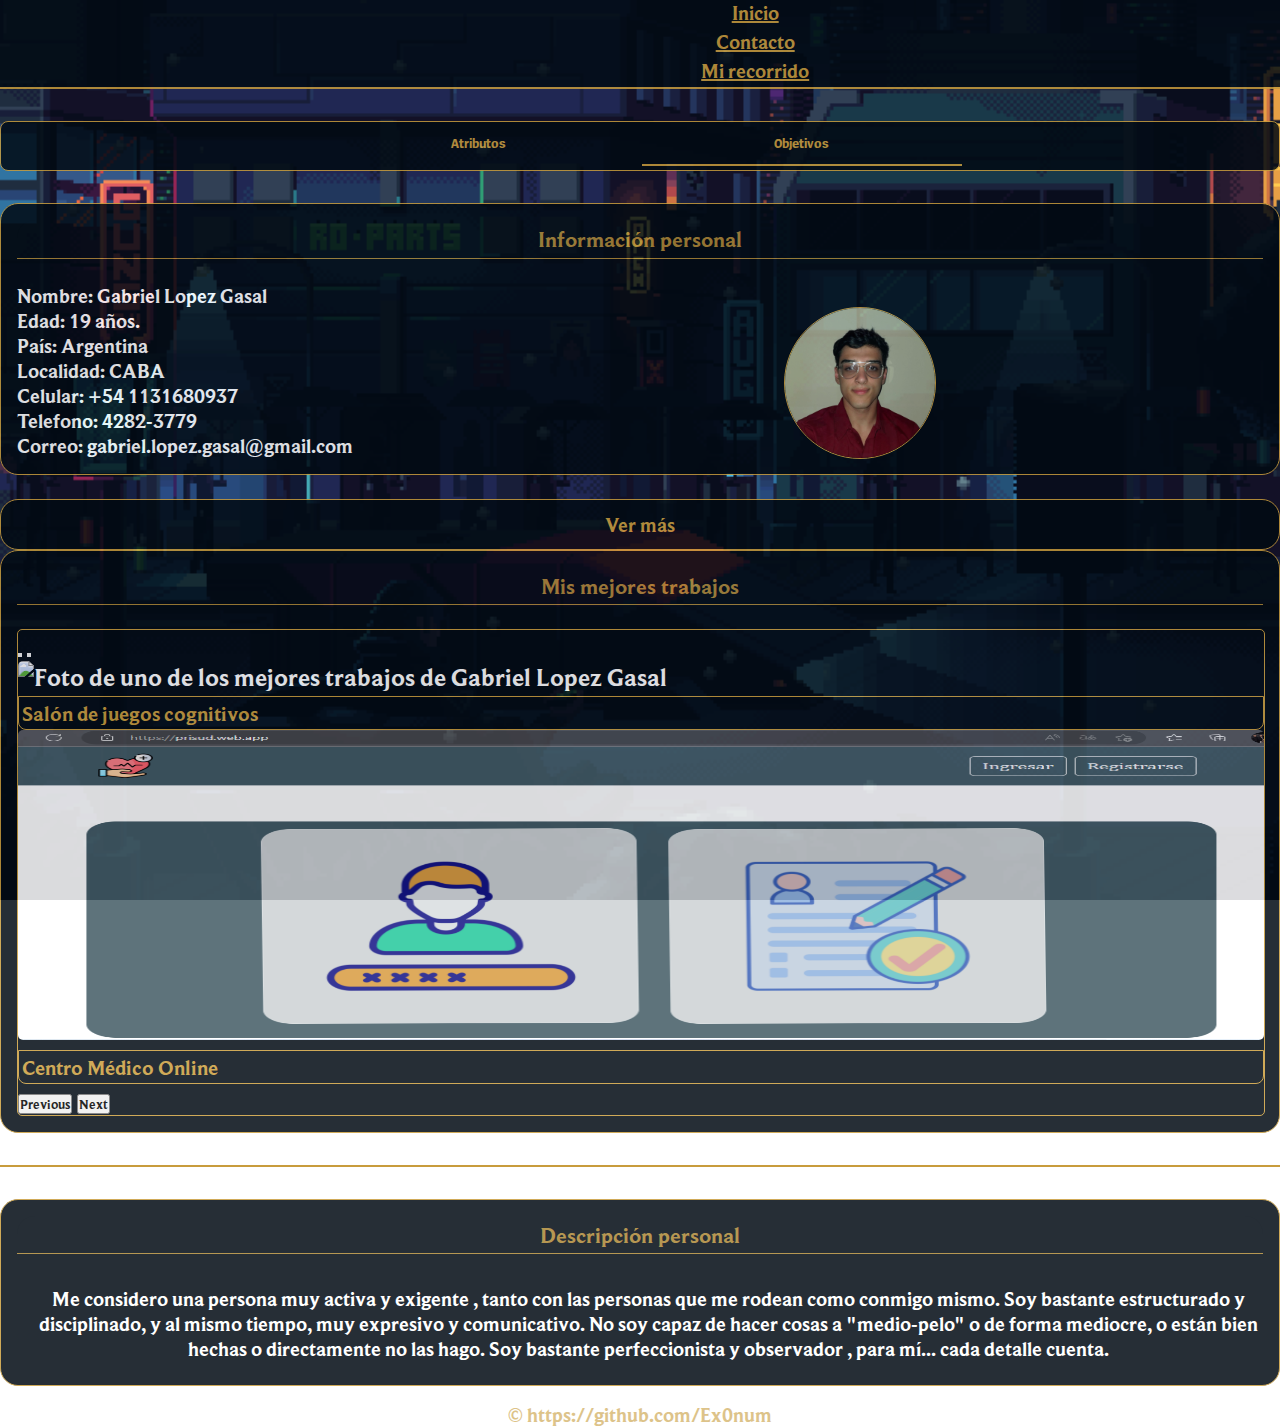
==== commit e47e2bd3: "Commit 3" ====
--- a/index.html
+++ b/index.html
@@ -11,7 +11,7 @@
     <link rel="stylesheet" href="estilo.css">
 
     <!-- Favicon -->
-    <link rel="icon" type="image/x-icon" href="./assets/sketch.png">
+    <link rel="icon" type="image/x-icon" href="./assets/logo.png">
 
 </head>
 <body>
@@ -35,8 +35,8 @@
         
     </header>
 
-    <!-- Contenido -->
-    <div class="container" id="contenido-total">
+    <!-- Contenido (Seccion 1)-->
+    <div class="container" id="contenido-1erSeccion">
 
       <div class="row">
 
@@ -90,16 +90,16 @@
       
                   <div class="carousel-inner">
                     <div class="carousel-item active">
-                      <img src="./assets/champion-1.jpg" alt="Foto del primer campeón main de Julian Pizarro" id="foto-main-champ1">
+                      <img src="/Programacion-CV/assets/trabajos/brainmetive.png" alt="Foto de uno de los mejores trabajos de Gabriel Lopez Gasal" id="foto-trabajo1">
                       <div class="carousel-caption">
-                        <h5 class="h5Carrousel">Lissandra</h5>
+                        <h5 class="h5Carrousel">Salón de juegos cognitivos</h5>
                       </div>
                     </div>
       
                     <div class="carousel-item">
-                      <img src="./assets/champion-2.jpg" alt="Foto del segundo campeón main de Julian Pizarro"  id="foto-main-champ2">
+                      <img src="./assets/trabajos/prisud.png" alt="Foto del uno de los mejores trabajos de Gabriel Lopez Gasal"  id="foto-trabajo2">
                       <div class="carousel-caption ">
-                        <h5 class="h5Carrousel">Vex</h5>
+                        <h5 class="h5Carrousel">Centro Médico Online</h5>
                       </div>
                     </div>
       
@@ -117,16 +117,15 @@
                 </div>
               </section>
 
-
             </div>
 
           </div>
 
           <div class="separador-lineal"></div>
         
-          <section id="descripcion-personal">
+          <section id="contenedor-descripcion-personal">
             <legend>Descripción personal</legend>
-            <p id="texto-complementario">
+            <p id="descripcion-personal">
               Me considero una persona muy<strong> activa </strong>y<strong> exigente </strong>, tanto con las personas que me rodean 
               como conmigo mismo. Soy bastante <strong>estructurado</strong> y <strong>disciplinado</strong>, y al mismo tiempo, muy expresivo y
               <strong>comunicativo</strong>. No soy capaz de hacer cosas a "medio-pelo" o de forma mediocre, o están bien hechas 
@@ -140,8 +139,8 @@
       </div>
     </div>
 
-    <!-- Contenido "Ver mas" -->
-    <div class="container" hidden id="contenido-verMas">
+    <!-- Contenido "Ver mas" (Seccion 2) -->
+    <div class="container" hidden id="contenido-2daSeccion">
 
       <!-- Sub-division de doble columna dentro de fila -->
       <div class="row">
@@ -178,8 +177,194 @@
           </section>
         </div>
 
+        <button id="btn-volver">Volver</button>
+        <button id="btn-verMas2">Ver más</button>
+
       </div>
 
+    </div>
+
+    <!-- Contenido "Ver mas 2" (Seccion 3) -->
+    <div class="container" hidden id="contenido-3erSeccion">
+
+      <!-- Sub-division de doble columna dentro de fila -->
+      <div class="row">
+
+        <div class="col">
+
+          <section id="expositor-tecnologias">
+            <legend>Lenguajes, frameworks y conceptos</legend>
+            <div id="carrusel-tecnologias" class="carousel slide" data-bs-ride="true">
+
+              <div class="carousel-indicators">
+                <button type="button" data-bs-target="#carrusel-tecnologias" data-bs-slide-to="1" class="active" aria-current="true" aria-label="Slide 0"></button>
+                <button type="button" data-bs-target="#carrusel-tecnologias" data-bs-slide-to="2" aria-label="Slide 1"></button>
+                <button type="button" data-bs-target="#carrusel-tecnologias" data-bs-slide-to="3" aria-label="Slide 2"></button>
+                <button type="button" data-bs-target="#carrusel-tecnologias" data-bs-slide-to="4" aria-label="Slide 3"></button>
+                <button type="button" data-bs-target="#carrusel-tecnologias" data-bs-slide-to="5" aria-label="Slide 4"></button>
+                <button type="button" data-bs-target="#carrusel-tecnologias" data-bs-slide-to="6" aria-label="Slide 5"></button>
+                <button type="button" data-bs-target="#carrusel-tecnologias" data-bs-slide-to="7" aria-label="Slide 6"></button>
+                <button type="button" data-bs-target="#carrusel-tecnologias" data-bs-slide-to="8" aria-label="Slide 7"></button>
+                <button type="button" data-bs-target="#carrusel-tecnologias" data-bs-slide-to="9" aria-label="Slide 8"></button>
+                <button type="button" data-bs-target="#carrusel-tecnologias" data-bs-slide-to="10" aria-label="Slide 9"></button>
+                <button type="button" data-bs-target="#carrusel-tecnologias" data-bs-slide-to="11" aria-label="Slide 10"></button>
+                <button type="button" data-bs-target="#carrusel-tecnologias" data-bs-slide-to="12" aria-label="Slide 11"></button>
+                <button type="button" data-bs-target="#carrusel-tecnologias" data-bs-slide-to="13" aria-label="Slide 12"></button>
+                <button type="button" data-bs-target="#carrusel-tecnologias" data-bs-slide-to="14" aria-label="Slide 13"></button>
+                <button type="button" data-bs-target="#carrusel-tecnologias" data-bs-slide-to="15" aria-label="Slide 14"></button>
+                <button type="button" data-bs-target="#carrusel-tecnologias" data-bs-slide-to="16" aria-label="Slide 15"></button>
+                <button type="button" data-bs-target="#carrusel-tecnologias" data-bs-slide-to="17" aria-label="Slide 16"></button>
+                <button type="button" data-bs-target="#carrusel-tecnologias" data-bs-slide-to="18" aria-label="Slide 17"></button>
+                <button type="button" data-bs-target="#carrusel-tecnologias" data-bs-slide-to="0" aria-label="Slide 18"></button>
+              </div>
+  
+              <div class="carousel-inner">
+                <div class="carousel-item active">
+                  <img src="./assets/tecnologias/bootstrap.jpg" alt="Foto de Bootstrap" class="foto-tecnologia-aprendida">
+                  <div class="carousel-caption">
+                  </div>
+                </div>
+  
+                <div class="carousel-item">
+                  <img src="./assets/tecnologias/angular.jpg" alt="Foto de Angular"  class="foto-tecnologia-aprendida"> 
+                  <div class="carousel-caption">
+                  </div>
+                </div>
+
+                <div class="carousel-item">
+                  <img src="./assets/tecnologias/c.jpg" alt="Foto de C"  class="foto-tecnologia-aprendida"> 
+                  <div class="carousel-caption">
+                  </div>
+                </div>
+
+                <div class="carousel-item">
+                  <img src="./assets/tecnologias/csharp.jpg" alt="Foto de C#"  class="foto-tecnologia-aprendida"> 
+                  <div class="carousel-caption">
+                  </div>
+                </div>
+
+                <div class="carousel-item">
+                  <img src="./assets/tecnologias/css.jpg" alt="Foto de CSS"  class="foto-tecnologia-aprendida"> 
+                  <div class="carousel-caption">
+                  </div>
+                </div>
+
+                <div class="carousel-item">
+                  <img src="./assets/tecnologias/firebase.jpg" alt="Foto de Firebase"  class="foto-tecnologia-aprendida"> 
+                  <div class="carousel-caption">
+                  </div>
+                </div>
+
+                <div class="carousel-item">
+                  <img src="./assets/tecnologias/git.jpg" alt="Foto de Git"  class="foto-tecnologia-aprendida"> 
+                  <div class="carousel-caption">
+                  </div>
+                </div>
+
+                <div class="carousel-item">
+                  <img src="./assets/tecnologias/heroku.jpg" alt="Foto de Heroku"  class="foto-tecnologia-aprendida"> 
+                  <div class="carousel-caption">
+                  </div>
+                </div>
+
+                <div class="carousel-item">
+                  <img src="./assets/tecnologias/html.jpg" alt="Foto de HTML"  class="foto-tecnologia-aprendida"> 
+                  <div class="carousel-caption">
+                  </div>
+                </div>
+
+                <div class="carousel-item">
+                  <img src="./assets/tecnologias/ionic.jpg" alt="Foto de IONIC"  class="foto-tecnologia-aprendida"> 
+                  <div class="carousel-caption">
+                  </div>
+                </div>
+
+                <div class="carousel-item">
+                  <img src="./assets/tecnologias/javascript.jpg" alt="Foto de JavasSript"  class="foto-tecnologia-aprendida"> 
+                  <div class="carousel-caption">
+                  </div>
+                </div>
+
+                <div class="carousel-item">
+                  <img src="./assets/tecnologias/mysql.jpg" alt="Foto de mySQL"  class="foto-tecnologia-aprendida"> 
+                  <div class="carousel-caption">
+                  </div>
+                </div>
+
+                <div class="carousel-item">
+                  <img src="./assets/tecnologias/php.jpg" alt="Foto de PHP"  class="foto-tecnologia-aprendida"> 
+                  <div class="carousel-caption">
+                  </div>
+                </div>
+
+                <div class="carousel-item">
+                  <img src="./assets/tecnologias/poo.jpg" alt="Foto de POO"  class="foto-tecnologia-aprendida"> 
+                  <div class="carousel-caption">
+                  </div>
+                </div>
+
+                <div class="carousel-item">
+                  <img src="./assets/tecnologias/scss.jpg" alt="Foto de SCSS"  class="foto-tecnologia-aprendida"> 
+                  <div class="carousel-caption">
+                  </div>
+                </div>
+
+                <div class="carousel-item">
+                  <img src="./assets/tecnologias/slim.jpg" alt="Foto de SLIM"  class="foto-tecnologia-aprendida"> 
+                  <div class="carousel-caption">
+                  </div>
+                </div>
+
+                <div class="carousel-item">
+                  <img src="./assets/tecnologias/sql.jpg" alt="Foto de SQL"  class="foto-tecnologia-aprendida"> 
+                  <div class="carousel-caption">
+                  </div>
+                </div>
+
+                <div class="carousel-item">
+                  <img src="./assets/tecnologias/typescript.jpg" alt="Foto de TypeScript"  class="foto-tecnologia-aprendida"> 
+                  <div class="carousel-caption">
+                  </div>
+                </div>
+
+                <div class="carousel-item">
+                  <img src="./assets/tecnologias/unit-testing.jpg" alt="Foto de Unit-testing"  class="foto-tecnologia-aprendida"> 
+                  <div class="carousel-caption">
+                  </div>
+                </div>
+  
+              <button class="carousel-control-prev" type="button" data-bs-target="#carrusel-tecnologias" data-bs-slide="prev">
+                <span class="carousel-control-prev-icon" aria-hidden="true"></span>
+                <span class="visually-hidden">Previous</span>
+              </button>
+  
+              <button class="carousel-control-next" type="button" data-bs-target="#carrusel-tecnologias" data-bs-slide="next">
+                <span class="carousel-control-next-icon" aria-hidden="true"></span>
+                <span class="visually-hidden">Next</span>
+              </button>
+              </div>
+
+            </div>
+
+          </section>
+
+        </div>
+
+        <div class="col">
+          <section id="informacion-preferencias">
+            <legend>Preferencias</legend>
+            <ul>
+              <li>
+                En el expositor habilitado podrás encontrar todas las tecnologías, frameworks y conceptos con los que trabajé 
+                y me tocó conocer. Mis preferidas son Angular TypeScript, JavaScript y C# .NET
+              </li>
+            </ul>
+          </section>
+        </div>
+
+        <button id="btn-volver2">Volver</button>
+
+      </div>
       
     </div>
           
--- a/estilo.css
+++ b/estilo.css
@@ -41,6 +41,17 @@
     padding: 0.3rem;
 }
 
+.h5Carrousel
+{
+  background-color: #010a13;
+  color: #c89c3c;
+  border-bottom-left-radius: 8px;
+  border-bottom-right-radius: 8px;
+  border: 1px solid #c89c3c;
+  padding: 0.2rem;
+  margin-top: 0.2rem;
+}
+
 .separador-lineal
 {
     border: 1px solid #c89c3c;
@@ -48,11 +59,28 @@
     margin-bottom: 2rem;
 }
 
+#btn-verMas, #btn-verMas2, #btn-volver, #btn-volver2
+{
+    border: 1px solid #c89c3c;
+    border-radius: 18px;
+    font-size: 20px;
+    width: 100%;
+    height: 3.2rem;
+    margin-top: 1.5rem;
+    background-color: #010a13;
+    opacity: 85%;
+    color: #c89c3c;
+}
+
+#btn-verMas, #btn-verMas2
+{
+  animation: pulsate-bck 2.5s ease-in-out infinite both;
+}
 
 /*------------------- Configuracion del background ------------------*/
 body
 {
-    background-image: url("./assets/city-background.jfif");
+    background-image: url("./assets/background-2.gif");
     background-repeat: no-repeat;
     background-size: cover;
     background-position: center center;
@@ -70,7 +98,6 @@
     color: #c89c3c;
     text-align: center;
     opacity: 85%;
-    /* animation: scale-in-hor-right 1.2s cubic-bezier(0.250, 0.460, 0.450, 0.940) both; */
 }
 
 #opcion1, #opcion2, #opcion3
@@ -78,15 +105,17 @@
     color: #c89c3c;
     display: inline-block;
     margin-left: 18vw;
-    /* animation: scale-in-hor-left 2.5s cubic-bezier(0.250, 0.460, 0.450, 0.940) both; */
-}
+    animation: tracking-in-expand 3.5s cubic-bezier(0.215, 0.610, 0.355, 1.000) both;
+    padding-bottom: 0px;
+    margin-bottom: 4px;
+  }
 
 .separador-lineal-header
 {
     border: 1px solid #c89c3c;
 }
 
-/*------------------- Contenido ------------------*/
+/*------------------- Contenido principal ------------------*/
 
     /*------------------- Buscador ------------------*/
     #buscador-dinamico
@@ -101,19 +130,18 @@
         text-align: center;
         margin-bottom: 2rem;
         margin-top: 2rem;
-        /* animation: scale-in-hor-center 2.5s cubic-bezier(0.250, 0.460, 0.450, 0.940) both; */
     }
 
     .opcion-buscador
     {
         font-family: 'spiegel';
-        border-radius: 5px;
-        width: 33%;
+        width: 25%;
         height: 90%;
-        margin-top: 2px;
+        margin-bottom: 6px;       
         background-color: #010a13;
         color: #c89c3c;
         border: 0px solid black;
+        animation: tracking-in-expand 2.3s cubic-bezier(0.215, 0.610, 0.355, 1.000) both;
     }
 
     .opcion-buscador:hover
@@ -153,19 +181,6 @@
         font-variant: small-caps;
     }
 
-    #btn-verMas
-    {
-        border: 1px solid #c89c3c;
-        border-radius: 18px;
-        font-size: 20px;
-        width: 100%;
-        height: 3.2rem;
-        margin-top: 1.5rem;
-        background-color: #010a13;
-        opacity: 85%;
-        color: #c89c3c;
-    }
-
     /*------------------- Columna Carrusel ------------------*/
     #expositor-trabajos
     {
@@ -187,15 +202,17 @@
         height: 100%;
     }
 
-    #foto-main-champ1,  #foto-main-champ2
+    #foto-trabajo1,  #foto-trabajo2
     {
         border-radius: 5px;
         height: 19.4rem;
         width: 100%;
+        animation: tracking-in-expand 3.2s cubic-bezier(0.215, 0.610, 0.355, 1.000) both;
+
     }
 
     /*------------------- Descripcion personal ------------------*/
-    #descripcion-personal
+    #contenedor-descripcion-personal
     {
         border: 1px solid #c89c3c;
         border-radius: 18px;
@@ -208,7 +225,7 @@
         margin-bottom: 1rem;
     }
 
-    #texto-complementario
+    #descripcion-personal
     {
         border-radius: 8px;
         font-family: 'beaufort';
@@ -218,6 +235,7 @@
         padding: 0.5rem;
         margin-top: 0.3rem;
         font-size: 20px;
+        animation: tracking-in-expand 1.5s cubic-bezier(0.215, 0.610, 0.355, 1.000) both;
     }
 
     /*------------------- Copyright ------------------*/
@@ -229,7 +247,6 @@
         text-align: center;
     }
 
-
 /*------------------- Contenido "Ver mas"------------------*/
 
     /*------------------- Informacion academica y laboral ------------------*/
@@ -247,6 +264,50 @@
     }
 
     #informacion-laboral
+    {
+        border: 1px solid #c89c3c;
+        border-radius: 18px;
+        text-align: left;
+        color: white;
+        font-size: 20px;
+        background-color: #010a13;
+        opacity: 85%;
+        padding: 1rem;
+        margin-top: 2rem;
+    }
+
+  /*------------------- Contenido "Ver mas 2"------------------*/
+
+    /*------------------- Fila Carrusel ------------------*/
+    #expositor-tecnologias
+    {
+        border: 1px solid #c89c3c;
+        border-radius: 18px;
+        text-align: left;
+        color: white;
+        font-size: 25px;
+        background-color: #010a13;
+        padding: 1rem;
+        opacity: 85%;
+        margin-top: 2rem;
+    }
+
+    #carrusel-tecnologias
+    {   
+        border: 1px solid #c89c3c;
+        border-radius: 5px;
+        width: 100%;
+        height: 100%;
+    }
+
+    .foto-tecnologia-aprendida
+    {
+        border-radius: 5px;
+        height: 19.4rem;
+        width: 100%;
+    }
+
+    #informacion-preferencias
     {
         border: 1px solid #c89c3c;
         border-radius: 18px;
@@ -293,12 +354,12 @@
 
 /*------------------------------ Animaciones de entradas  ------------------------------*/
 
-/**
+  /**
  * ----------------------------------------
  * animation slide-in-left
  * ----------------------------------------
  */
-@-webkit-keyframes slide-in-left {
+  @-webkit-keyframes slide-in-left {
     0% {
       -webkit-transform: translateX(-1000px);
               transform: translateX(-1000px);
@@ -328,7 +389,7 @@
  * animation slide-in-right
  * ----------------------------------------
  */
-@-webkit-keyframes slide-in-right {
+  @-webkit-keyframes slide-in-right {
     0% {
       -webkit-transform: translateX(1000px);
               transform: translateX(1000px);
@@ -352,7 +413,103 @@
       opacity: 1;
     }
   }
-  
+
+  /**
+ * ----------------------------------------
+ * animation fade-in-fwd
+ * ----------------------------------------
+ */
+  @-webkit-keyframes fade-in-fwd {
+    0% {
+      -webkit-transform: translateZ(-80px);
+              transform: translateZ(-80px);
+      opacity: 0;
+    }
+    100% {
+      -webkit-transform: translateZ(0);
+              transform: translateZ(0);
+      opacity: 1;
+    }
+  }
+  @keyframes fade-in-fwd {
+    0% {
+      -webkit-transform: translateZ(-80px);
+              transform: translateZ(-80px);
+      opacity: 0;
+    }
+    100% {
+      -webkit-transform: translateZ(0);
+              transform: translateZ(0);
+      opacity: 1;
+    }
+  }
+
+  /* Esta es solo para texto */
+  /**
+ * ----------------------------------------
+ * animation tracking-in-expand
+ * ----------------------------------------
+ */
+  @-webkit-keyframes tracking-in-expand {
+    0% {
+      letter-spacing: -0.5em;
+      opacity: 0;
+    }
+    40% {
+      opacity: 0.6;
+    }
+    100% {
+      opacity: 1;
+    }
+  }
+  @keyframes tracking-in-expand {
+    0% {
+      letter-spacing: -0.5em;
+      opacity: 0;
+    }
+    40% {
+      opacity: 0.6;
+    }
+    100% {
+      opacity: 1;
+    }
+  }
+
+/*------------------------------ Animaciones de atencion ------------------------------*/
+
+  /**
+  * ----------------------------------------
+  * animation pulsate-bck
+  * ----------------------------------------
+  */
+  @-webkit-keyframes pulsate-bck {
+    0% {
+      -webkit-transform: scale(1);
+              transform: scale(1);
+    }
+    50% {
+      -webkit-transform: scale(0.9);
+              transform: scale(0.9);
+    }
+    100% {
+      -webkit-transform: scale(1);
+              transform: scale(1);
+    }
+  }
+  @keyframes pulsate-bck {
+    0% {
+      -webkit-transform: scale(1);
+              transform: scale(1);
+    }
+    50% {
+      -webkit-transform: scale(0.9);
+              transform: scale(0.9);
+    }
+    100% {
+      -webkit-transform: scale(1);
+              transform: scale(1);
+    }
+  }
 
   /*------------------------------ Animaciones de salidas ------------------------------*/
   
@@ -361,7 +518,7 @@
  * animation slide-out-left
  * ----------------------------------------
  */
-@-webkit-keyframes slide-out-left {
+  @-webkit-keyframes slide-out-left {
     0% {
       -webkit-transform: translateX(0);
               transform: translateX(0);
@@ -391,7 +548,7 @@
  * animation slide-out-right || animation: slide-out-right 0.5s cubic-bezier(0.550, 0.085, 0.680, 0.530) both;
  * ----------------------------------------
  */
-@-webkit-keyframes slide-out-right {
+  @-webkit-keyframes slide-out-right {
     0% {
       -webkit-transform: translateX(0);
               transform: translateX(0);
@@ -415,5 +572,37 @@
       opacity: 0;
     }
   }
+
+  /* Esta es solo para texto */
+  /**
+ * ----------------------------------------
+ * animation tracking-out-contract
+ * ----------------------------------------
+ */
+  @-webkit-keyframes tracking-out-contract {
+    0% {
+      opacity: 1;
+    }
+    50% {
+      opacity: 1;
+    }
+    100% {
+      letter-spacing: -0.5em;
+      opacity: 0;
+    }
+  }
+  @keyframes tracking-out-contract {
+    0% {
+      opacity: 1;
+    }
+    50% {
+      opacity: 1;
+    }
+    100% {
+      letter-spacing: -0.5em;
+      opacity: 0;
+    }
+  }
+
   
   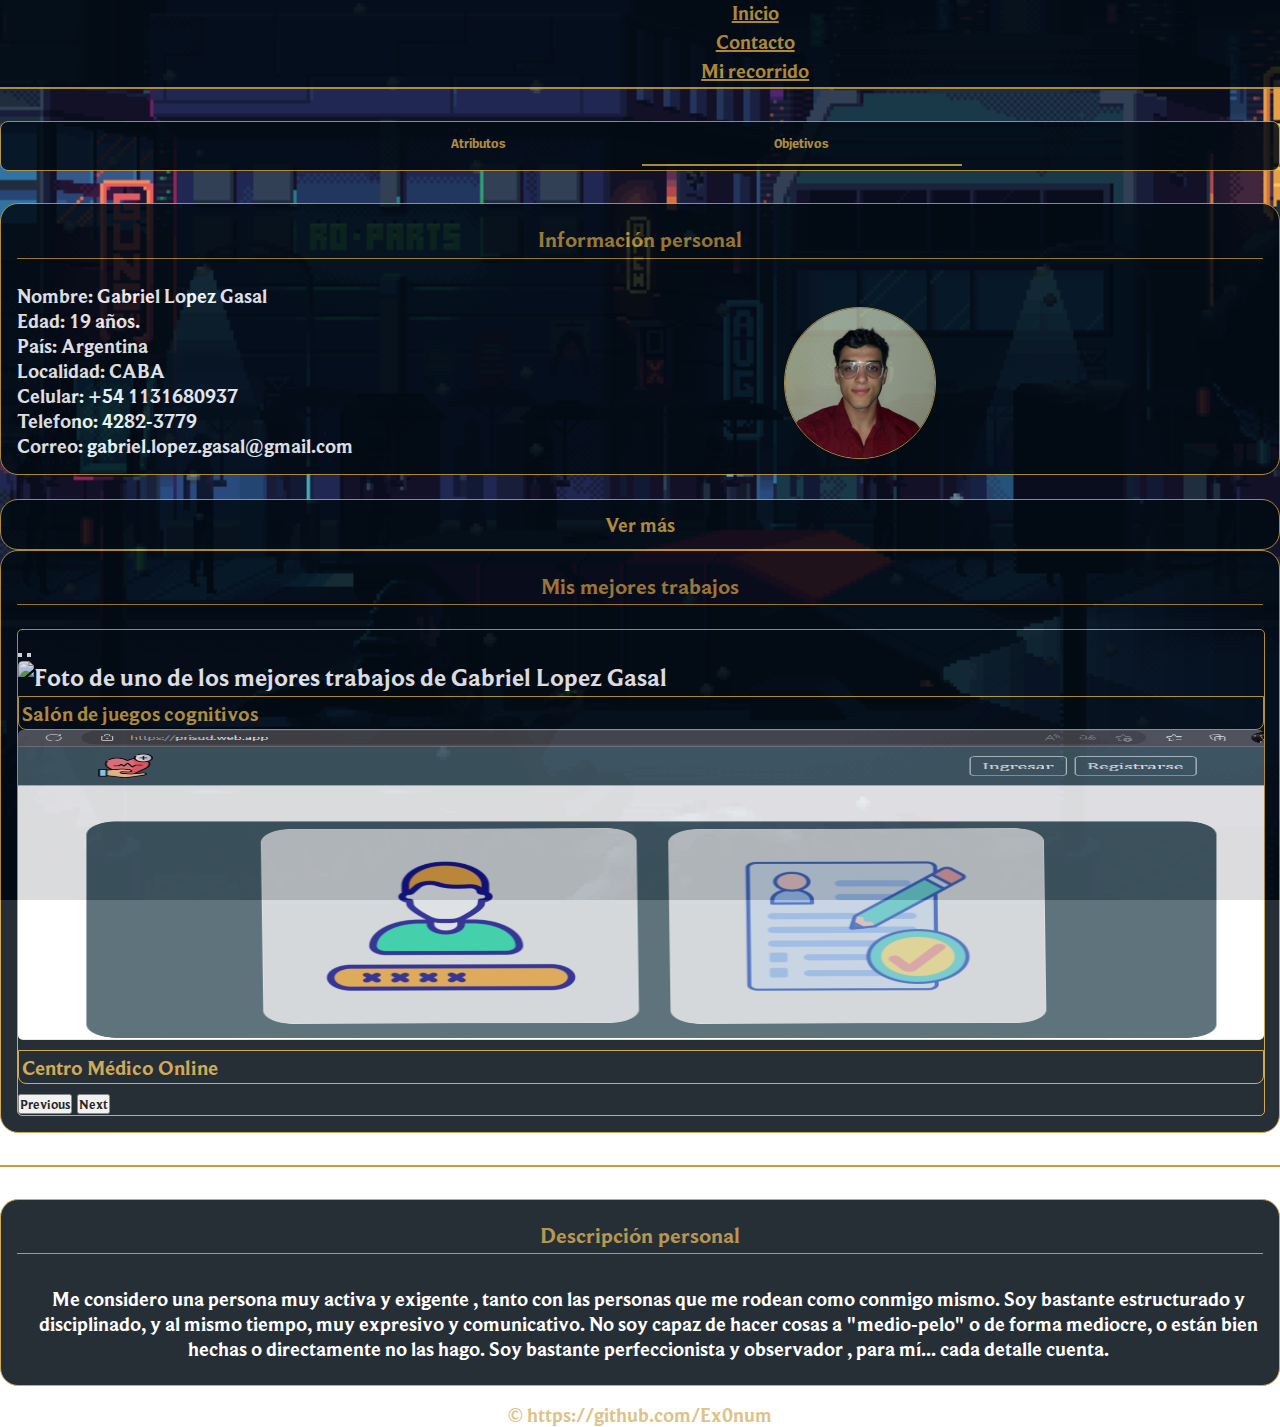
==== commit 5429e74d: "Commit 4" ====
--- a/index.html
+++ b/index.html
@@ -8,7 +8,7 @@
 
     <!-- Bootstrap -->
     <link href="https://cdn.jsdelivr.net/npm/bootstrap@5.3.0-alpha1/dist/css/bootstrap.min.css" rel="stylesheet" integrity="sha384-GLhlTQ8iRABdZLl6O3oVMWSktQOp6b7In1Zl3/Jr59b6EGGoI1aFkw7cmDA6j6gD" crossorigin="anonymous">
-    <link rel="stylesheet" href="estilo.css">
+    <link rel="stylesheet" href="main.css">
 
     <!-- Favicon -->
     <link rel="icon" type="image/x-icon" href="./assets/logo.png">
@@ -24,8 +24,8 @@
 
             <ul class="nav col-12 col-lg-auto me-lg-auto mb-2 justify-content-center mb-md-0">
               <li><a href="/Programacion-CV/index.html" class="nav-link px-2" id="opcion1">Inicio</a></li>
-              <li><a href="/Programacion-CV/contacto.html" class="nav-link px-2" id="opcion2">Contacto</a></li>
-              <li><a href="/salajuegos" class="nav-link px-2" id="opcion3">Mi recorrido</a></li>       
+              <li><a href="/Programacion-CV/vistas/contacto.html" class="nav-link px-2" id="opcion2">Contacto</a></li>
+              <li><a href="#" class="nav-link px-2" id="opcion3">Mi recorrido</a></li>       
             </ul>
    
           </div>
@@ -370,7 +370,7 @@
           
     <!-- Bootstrap -->
     <script src="https://cdn.jsdelivr.net/npm/bootstrap@5.3.0-alpha1/dist/js/bootstrap.min.js" integrity="sha384-mQ93GR66B00ZXjt0YO5KlohRA5SY2XofN4zfuZxLkoj1gXtW8ANNCe9d5Y3eG5eD" crossorigin="anonymous"></script>
-    <script src="./codigo.js"></script>
+    <script src="./main.js"></script>
 
   </body>
 </html>
--- a/main.css
+++ b/main.css
@@ -0,0 +1,670 @@
+/*----------------- Implementacion de fuentes ----------------------*/
+@font-face 
+{
+    font-family: beaufort;
+    src: url(./assets/fonts/BeaufortForLoL-OTF/BeaufortforLOL-Bold.otf);
+}
+
+@font-face 
+{
+    font-family: spiegel;
+    src: url(./assets/fonts/Spiegel-OTF/Spiegel-Bold.otf);
+}
+
+/*--------- Configuracion del cursor y estilado general ------------*/
+*
+{
+    margin: 0;
+    padding: 0;
+    font-family: 'beaufort';
+    cursor: url("./assets/cursores/cursor1.png"),auto;
+
+}
+
+li
+{
+    list-style: none;
+}
+
+legend
+{
+    color: #c89c3c;
+    font-size: 22px;
+    text-align: center;
+    background-color: #010a13;
+    border-bottom: 1px solid #c89c3c;
+    border-radius: 18px;
+    border-bottom-left-radius: 0px;
+    border-bottom-right-radius: 0px;
+    opacity: 85%;
+    margin-bottom: 1.5rem;
+    padding: 0.3rem;
+}
+
+.h5Carrousel
+{
+  background-color: #010a13;
+  color: #c89c3c;
+  border-bottom-left-radius: 8px;
+  border-bottom-right-radius: 8px;
+  border: 1px solid #c89c3c;
+  padding: 0.2rem;
+  margin-top: 0.2rem;
+}
+
+.separador-lineal
+{
+    border: 1px solid #c89c3c;
+    margin-top: 2rem;
+    margin-bottom: 2rem;
+}
+
+#btn-verMas, #btn-verMas2, #btn-volver, #btn-volver2
+{
+    border: 1px solid #c89c3c;
+    border-radius: 18px;
+    font-size: 20px;
+    width: 100%;
+    height: 3.2rem;
+    margin-top: 1.5rem;
+    background-color: #010a13;
+    opacity: 85%;
+    color: #c89c3c;
+}
+
+#btn-verMas, #btn-verMas2
+{
+  animation: pulsate-bck 2.5s ease-in-out infinite both;
+}
+
+/*------------------- Configuracion del background ------------------*/
+body
+{
+    background-image: url("./assets/background-2.gif");
+    background-repeat: no-repeat;
+    background-size: cover;
+    background-position: center center;
+    background-attachment: fixed;
+    width: 100%;
+    max-width: 100%;
+    margin-right: 0%; 
+}
+
+/*#region------------------- Header ------------------*/
+#header
+{
+    font-size: 20px;
+    background-color: #010a13;
+    color: #c89c3c;
+    text-align: center;
+    opacity: 85%;
+}
+
+#opcion1, #opcion2, #opcion3
+{
+    color: #c89c3c;
+    display: inline-block;
+    margin-left: 18vw;
+    animation: tracking-in-expand 3.5s cubic-bezier(0.215, 0.610, 0.355, 1.000) both;
+    padding-bottom: 0px;
+    margin-bottom: 4px;
+}
+
+.separador-lineal-header
+{
+    border: 1px solid #c89c3c;
+}
+
+/*------------------- Contenido principal ------------------*/
+
+    /*------------------- Buscador ------------------*/
+    #buscador-dinamico
+    {
+        color: #c89c3c;
+        background-color: #010a13;
+        opacity: 85%;
+        border: 1px solid #c89c3c;
+        font-size: 18px;
+        border-radius: 8px;
+        height: 3rem;
+        text-align: center;
+        margin-bottom: 2rem;
+        margin-top: 2rem;
+    }
+
+    .opcion-buscador
+    {
+        font-family: 'spiegel';
+        width: 25%;
+        height: 90%;
+        margin-bottom: 6px;       
+        background-color: #010a13;
+        color: #c89c3c;
+        border: 0px solid black;
+        animation: tracking-in-expand 2.3s cubic-bezier(0.215, 0.610, 0.355, 1.000) both;
+    }
+
+    .opcion-buscador:hover
+    {
+        cursor: url("./assets/cursores/cursor1.png"),auto;
+    }
+
+    /*------------------- Columna Info personal ------------------*/
+    #informacion-personal
+    {
+        border: 1px solid #c89c3c;
+        border-radius: 18px;
+        text-align: left;
+        color: white;
+        font-size: 20px;
+        background-color: #010a13;
+        opacity: 85%;
+        padding: 1rem;
+        position: relative;
+    }
+
+    #contenedor-foto-cv
+    {
+        position: absolute;
+        margin-left: 60%;
+        margin-top: 1.5rem;
+    }
+
+    #foto-cv
+    {
+        width: 150px;
+        height: 150px;
+        border-radius: 100%;
+        border: 1px solid #c89c3c;
+        margin-bottom: 0.5rem;
+        font-size: 22px;
+        font-variant: small-caps;
+    }
+
+    /*------------------- Columna Carrusel ------------------*/
+    #expositor-trabajos
+    {
+        border: 1px solid #c89c3c;
+        border-radius: 18px;
+        text-align: left;
+        color: white;
+        font-size: 25px;
+        background-color: #010a13;
+        padding: 1rem;
+        opacity: 85%;
+    }
+
+    #carrusel
+    {   
+        border: 1px solid #c89c3c;
+        border-radius: 5px;
+        width: 100%;
+        height: 100%;
+    }
+
+    #foto-trabajo1,  #foto-trabajo2
+    {
+        border-radius: 5px;
+        height: 19.4rem;
+        width: 100%;
+        animation: tracking-in-expand 3.2s cubic-bezier(0.215, 0.610, 0.355, 1.000) both;
+
+    }
+
+    /*------------------- Descripcion personal ------------------*/
+    #contenedor-descripcion-personal
+    {
+        border: 1px solid #c89c3c;
+        border-radius: 18px;
+        text-align: left;
+        color: white;
+        font-size: 25px;
+        background-color: #010a13;
+        opacity: 85%;
+        padding: 1rem;
+        margin-bottom: 1rem;
+    }
+
+    #descripcion-personal
+    {
+        border-radius: 8px;
+        font-family: 'beaufort';
+        text-align: center;
+        width: 100%;
+        color: white;
+        padding: 0.5rem;
+        margin-top: 0.3rem;
+        font-size: 20px;
+        animation: tracking-in-expand 1.5s cubic-bezier(0.215, 0.610, 0.355, 1.000) both;
+    }
+
+    /*------------------- Copyright ------------------*/
+    #texto-copyright
+    {
+        font-size: 20px;
+        color: #c89c3c;
+        opacity: 60%;
+        text-align: center;
+    }
+
+/*------------------- Contenido "Ver mas"------------------*/
+
+    /*------------------- Informacion academica y laboral ------------------*/
+    #informacion-academica
+    {
+        border: 1px solid #c89c3c;
+        border-radius: 18px;
+        text-align: left;
+        color: white;
+        font-size: 20px;
+        background-color: #010a13;
+        opacity: 85%;
+        padding: 1rem;
+        margin-top: 2rem;
+    }
+
+    #informacion-laboral
+    {
+        border: 1px solid #c89c3c;
+        border-radius: 18px;
+        text-align: left;
+        color: white;
+        font-size: 20px;
+        background-color: #010a13;
+        opacity: 85%;
+        padding: 1rem;
+        margin-top: 2rem;
+    }
+
+  /*------------------- Contenido "Ver mas 2"------------------*/
+
+    /*------------------- Fila Carrusel ------------------*/
+    #expositor-tecnologias
+    {
+        border: 1px solid #c89c3c;
+        border-radius: 18px;
+        text-align: left;
+        color: white;
+        font-size: 25px;
+        background-color: #010a13;
+        padding: 1rem;
+        opacity: 85%;
+        margin-top: 2rem;
+    }
+
+    #carrusel-tecnologias
+    {   
+        border: 1px solid #c89c3c;
+        border-radius: 5px;
+        width: 100%;
+        height: 100%;
+    }
+
+    .foto-tecnologia-aprendida
+    {
+        border-radius: 5px;
+        height: 19.4rem;
+        width: 100%;
+    }
+
+    #informacion-preferencias
+    {
+        border: 1px solid #c89c3c;
+        border-radius: 18px;
+        text-align: left;
+        color: white;
+        font-size: 20px;
+        background-color: #010a13;
+        opacity: 85%;
+        padding: 1rem;
+        margin-top: 2rem;
+    }
+
+/*====================================== Responsive Media-Querys ======================================*/
+/* @media (max-width: 1400px) 
+{
+    #opcion1, #opcion2, #opcion3, #opcion4
+    {
+        margin-left: 0rem;
+    }
+
+    #carrusel, #presentacion
+    {
+        width: 99%;
+    }
+
+    #descripcion-carrusel
+    {
+        width: 99%;
+    }
+
+    #video-expositor-youtube
+    {
+        width: 99%;
+    }
+} */
+
+/*====================================== Animaciones ======================================*/
+/* ----------------------------------------------
+ * Generated by Animista
+ * Licensed under FreeBSD License.
+ * See http://animista.net/license for more info. 
+ * w: http://animista.net, t: @cssanimista
+ * ---------------------------------------------- */
+
+/*------------------------------ Animaciones de entradas  ------------------------------*/
+
+  /**
+ * ----------------------------------------
+ * animation slide-in-left
+ * ----------------------------------------
+ */
+  @-webkit-keyframes slide-in-left {
+    0% {
+      -webkit-transform: translateX(-1000px);
+              transform: translateX(-1000px);
+      opacity: 0;
+    }
+    100% {
+      -webkit-transform: translateX(0);
+              transform: translateX(0);
+      opacity: 1;
+    }
+  }
+  @keyframes slide-in-left {
+    0% {
+      -webkit-transform: translateX(-1000px);
+              transform: translateX(-1000px);
+      opacity: 0;
+    }
+    100% {
+      -webkit-transform: translateX(0);
+              transform: translateX(0);
+      opacity: 1;
+    }
+  }
+  
+  /**
+ * ----------------------------------------
+ * animation slide-in-right
+ * ----------------------------------------
+ */
+  @-webkit-keyframes slide-in-right {
+    0% {
+      -webkit-transform: translateX(1000px);
+              transform: translateX(1000px);
+      opacity: 0;
+    }
+    100% {
+      -webkit-transform: translateX(0);
+              transform: translateX(0);
+      opacity: 1;
+    }
+  }
+  @keyframes slide-in-right {
+    0% {
+      -webkit-transform: translateX(1000px);
+              transform: translateX(1000px);
+      opacity: 0;
+    }
+    100% {
+      -webkit-transform: translateX(0);
+              transform: translateX(0);
+      opacity: 1;
+    }
+  }
+
+  /**
+ * ----------------------------------------
+ * animation fade-in-fwd
+ * ----------------------------------------
+ */
+  @-webkit-keyframes fade-in-fwd {
+    0% {
+      -webkit-transform: translateZ(-80px);
+              transform: translateZ(-80px);
+      opacity: 0;
+    }
+    100% {
+      -webkit-transform: translateZ(0);
+              transform: translateZ(0);
+      opacity: 1;
+    }
+  }
+  @keyframes fade-in-fwd {
+    0% {
+      -webkit-transform: translateZ(-80px);
+              transform: translateZ(-80px);
+      opacity: 0;
+    }
+    100% {
+      -webkit-transform: translateZ(0);
+              transform: translateZ(0);
+      opacity: 1;
+    }
+  }
+
+  /* Esta es solo para texto */
+  /**
+ * ----------------------------------------
+ * animation tracking-in-expand
+ * ----------------------------------------
+ */
+  @-webkit-keyframes tracking-in-expand {
+    0% {
+      letter-spacing: -0.5em;
+      opacity: 0;
+    }
+    40% {
+      opacity: 0.6;
+    }
+    100% {
+      opacity: 1;
+    }
+  }
+  @keyframes tracking-in-expand {
+    0% {
+      letter-spacing: -0.5em;
+      opacity: 0;
+    }
+    40% {
+      opacity: 0.6;
+    }
+    100% {
+      opacity: 1;
+    }
+  }
+
+/*------------------------------ Animaciones de atencion ------------------------------*/
+
+  /**
+  * ----------------------------------------
+  * animation pulsate-bck
+  * ----------------------------------------
+  */
+  @-webkit-keyframes pulsate-bck {
+    0% {
+      -webkit-transform: scale(1);
+              transform: scale(1);
+    }
+    50% {
+      -webkit-transform: scale(0.9);
+              transform: scale(0.9);
+    }
+    100% {
+      -webkit-transform: scale(1);
+              transform: scale(1);
+    }
+  }
+  @keyframes pulsate-bck {
+    0% {
+      -webkit-transform: scale(1);
+              transform: scale(1);
+    }
+    50% {
+      -webkit-transform: scale(0.9);
+              transform: scale(0.9);
+    }
+    100% {
+      -webkit-transform: scale(1);
+              transform: scale(1);
+    }
+  }
+
+  /*------------------------------ Animaciones de salidas ------------------------------*/
+  
+  /**
+ * ----------------------------------------
+ * animation slide-out-left
+ * ----------------------------------------
+ */
+  @-webkit-keyframes slide-out-left {
+    0% {
+      -webkit-transform: translateX(0);
+              transform: translateX(0);
+      opacity: 1;
+    }
+    100% {
+      -webkit-transform: translateX(-1000px);
+              transform: translateX(-1000px);
+      opacity: 0;
+    }
+  }
+  @keyframes slide-out-left {
+    0% {
+      -webkit-transform: translateX(0);
+              transform: translateX(0);
+      opacity: 1;
+    }
+    100% {
+      -webkit-transform: translateX(-1000px);
+              transform: translateX(-1000px);
+      opacity: 0;
+    }
+  }
+
+  /**
+ * ----------------------------------------
+ * animation slide-out-right || animation: slide-out-right 0.5s cubic-bezier(0.550, 0.085, 0.680, 0.530) both;
+ * ----------------------------------------
+ */
+  @-webkit-keyframes slide-out-right {
+    0% {
+      -webkit-transform: translateX(0);
+              transform: translateX(0);
+      opacity: 1;
+    }
+    100% {
+      -webkit-transform: translateX(1000px);
+              transform: translateX(1000px);
+      opacity: 0;
+    }
+  }
+  @keyframes slide-out-right {
+    0% {
+      -webkit-transform: translateX(0);
+              transform: translateX(0);
+      opacity: 1;
+    }
+    100% {
+      -webkit-transform: translateX(1000px);
+              transform: translateX(1000px);
+      opacity: 0;
+    }
+  }
+
+  /* Esta es solo para texto */
+  /**
+ * ----------------------------------------
+ * animation tracking-out-contract
+ * ----------------------------------------
+ */
+  @-webkit-keyframes tracking-out-contract {
+    0% {
+      opacity: 1;
+    }
+    50% {
+      opacity: 1;
+    }
+    100% {
+      letter-spacing: -0.5em;
+      opacity: 0;
+    }
+  }
+  @keyframes tracking-out-contract {
+    0% {
+      opacity: 1;
+    }
+    50% {
+      opacity: 1;
+    }
+    100% {
+      letter-spacing: -0.5em;
+      opacity: 0;
+    }
+  }
+
+  
+  /* ============================================ C O N T A C T O (pag) ================================================== */
+  #agradecimiento-contacto
+  {
+      border: 1px solid #c89c3c;
+      border-radius: 18px;
+      text-align: center;
+      color: white;
+      font-size: 20px;
+      background-color: #010a13;
+      opacity: 85%;
+      padding: 1rem;
+      margin-top: 2rem;
+  }
+
+  #informacion-contacto
+  {
+      border: 1px solid #c89c3c;
+      border-radius: 18px;
+      text-align: left;
+      color: white;
+      font-size: 20px;
+      background-color: #010a13;
+      opacity: 85%;
+      padding: 1rem;
+      position: relative;
+      margin-top: 2rem;
+  }
+
+  #input-mail, #input-razon
+  {
+    border: 1px solid #c89c3c;
+    border-radius: 18px;
+    font-size: 20px;
+    width: 100%;
+    height: 3.2rem;
+    background-color: #010a13;
+    opacity: 85%;
+    color: #c89c3c;
+    text-align: center;
+  }
+
+  #input-razon
+  {
+    margin-top: 1.5rem;
+  }
+
+  #btn-enviar, #btn-volver-contacto
+  {
+    border: 1px solid #c89c3c;
+    border-radius: 18px;
+    font-size: 20px;
+    width: 100%;
+    height: 3.2rem;
+    margin-top: 1.5rem;
+    background-color: #010a13;
+    opacity: 85%;
+    color: #c89c3c;
+}
+
+#btn-volver-contacto
+{
+  margin-bottom: 1.5rem;
+}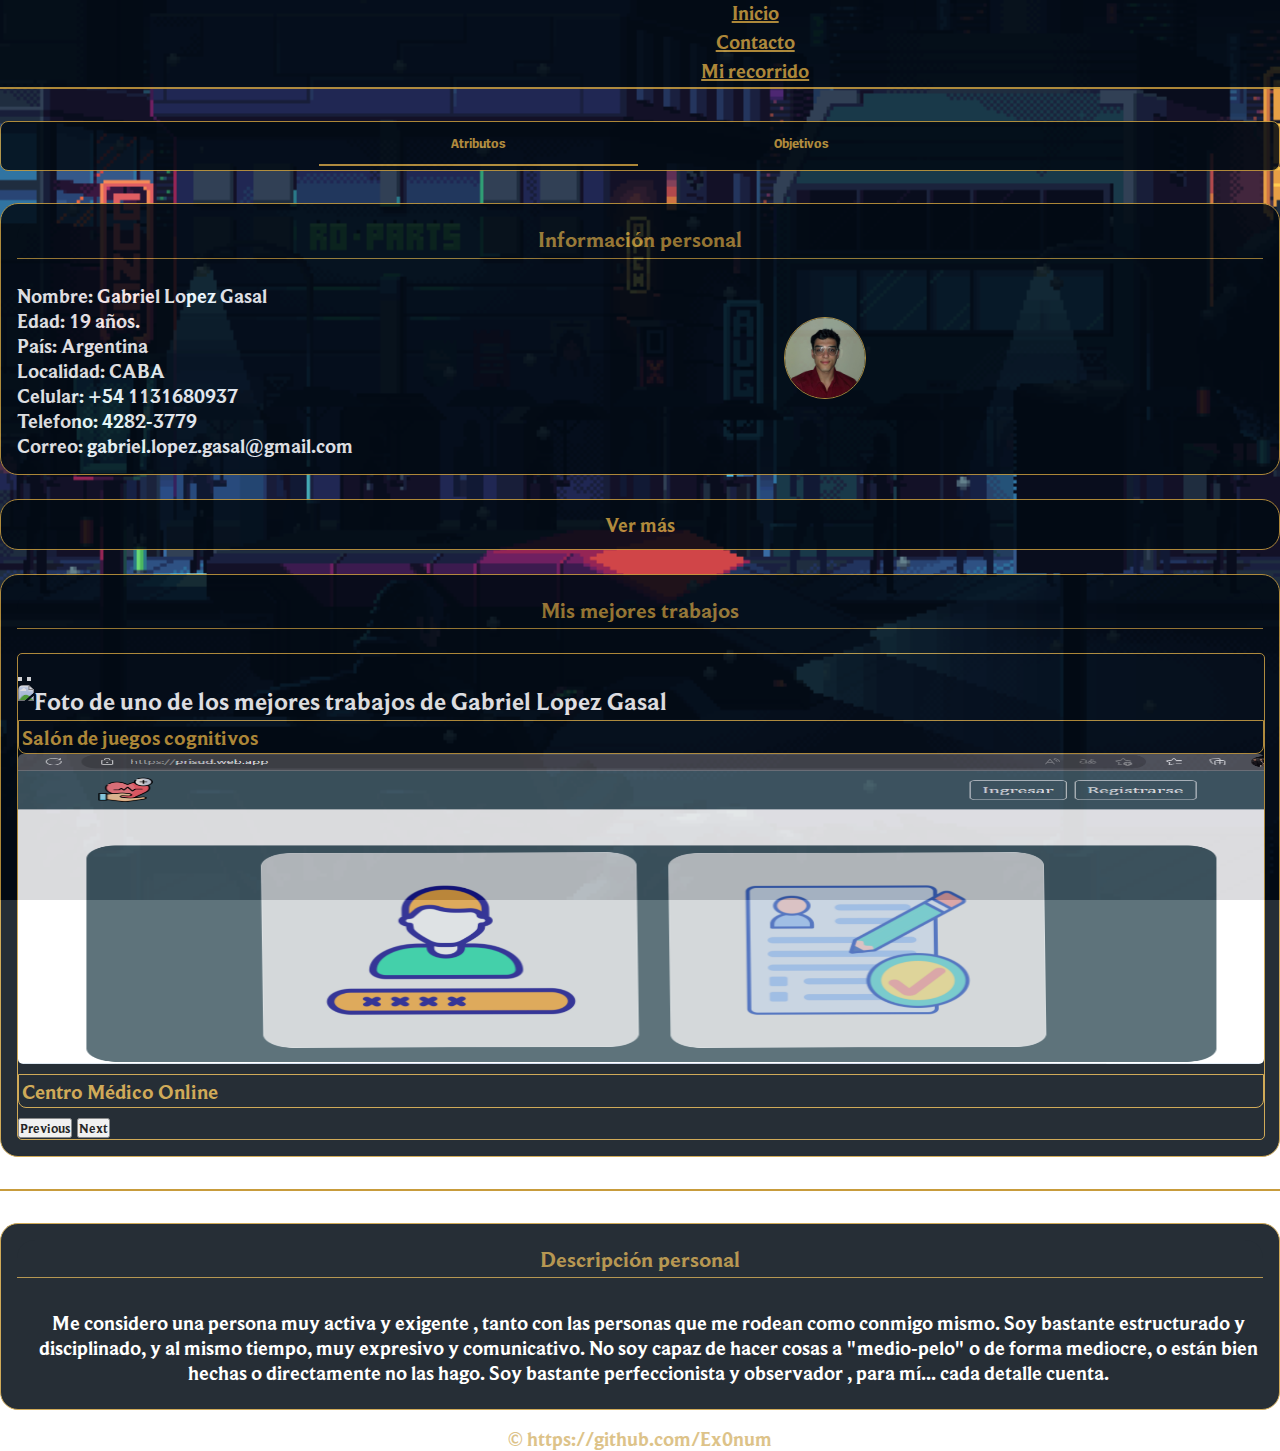
==== commit b085ac58: "Commit 5" ====
--- a/index.html
+++ b/index.html
@@ -24,8 +24,8 @@
 
             <ul class="nav col-12 col-lg-auto me-lg-auto mb-2 justify-content-center mb-md-0">
               <li><a href="/Programacion-CV/index.html" class="nav-link px-2" id="opcion1">Inicio</a></li>
-              <li><a href="/Programacion-CV/vistas/contacto.html" class="nav-link px-2" id="opcion2">Contacto</a></li>
-              <li><a href="#" class="nav-link px-2" id="opcion3">Mi recorrido</a></li>       
+              <li><a href="/Programacion-CV/vistas/contacto/contacto.html" class="nav-link px-2" id="opcion2">Contacto</a></li>
+              <li><a href="/Programacion-CV/vistas/mi-recorrido/mi-recorrido.html" class="nav-link px-2" id="opcion3">Mi recorrido</a></li>       
             </ul>
    
           </div>
@@ -39,7 +39,6 @@
     <div class="container" id="contenido-1erSeccion">
 
       <div class="row">
-
         <div class="col">
           
           <div id="buscador-dinamico">
@@ -47,8 +46,8 @@
             <button class="opcion-buscador" id="btn-objetivos">Objetivos</button>
           </div>
 
-          <!-- Sub-division de doble columna dentro de fila -->
-          <div class="row">
+          <!-- Sub-division de doble columna dentro de fila || ATRIBUTOS -->
+          <div class="row" id="fila-atributos">
 
             <!-- Columna info-personal -->
             <div class="col">
@@ -120,6 +119,36 @@
             </div>
 
           </div>
+
+          <!-- Sub-division de doble columna dentro de fila || OBJETIVOS -->
+          <div class="row" id="fila-objetivos" hidden>
+
+            <!-- Columna info-personal -->
+            <div class="col">
+
+              <section id="informacion-personal">
+                <legend>Mis objetivos</legend>
+                <ul>
+                  <li>✅ Ser considerado Trainee.</li>
+                  <li>✅ Recibirme de Técnico en Programación.</li>
+                  <li>✅ Ser considerado Junior.</li>
+                  <li>✅ Trabajar para una empresa local.</li>
+                  <li>❌ Adquirir 3 años de experiencia en el rubro.</li>
+                  <li>❌ Ser considerado Semi-Senior.</li>
+                  <li>❌ Recibirme de Técnico en Sistemas Informáticos.</li>
+                  <li>❌ Adquirir 5 años de experiencia en el rubro.</li>
+                  <li>❌ Ser considerado Senior.</li>
+                  <li>❌ Trabajar para una empresa extranjera.</li>
+                  <li>❌ Recibirme de Licenciado en Sistemas Informáticos.</li>
+                  <li>❌ Recibirme de Ingeniero en Sistemas Informáticos.</li>
+                </ul>
+              </section>
+
+              <button id="btn-verMas">Ver más</button>
+
+            </div>
+            
+          </div>          
 
           <div class="separador-lineal"></div>
         
@@ -137,13 +166,14 @@
 
         </div>
       </div>
+
     </div>
 
     <!-- Contenido "Ver mas" (Seccion 2) -->
     <div class="container" hidden id="contenido-2daSeccion">
 
       <!-- Sub-division de doble columna dentro de fila -->
-      <div class="row">
+      <div class="row" style="padding: 0.3rem;">
 
         <div class="col">
           <section id="informacion-academica">
@@ -177,8 +207,10 @@
           </section>
         </div>
 
-        <button id="btn-volver">Volver</button>
-        <button id="btn-verMas2">Ver más</button>
+        <div style="text-align: center;">
+          <button id="btn-volver">Volver</button>
+          <button id="btn-verMas2">Ver más</button>
+        </div>
 
       </div>
 
@@ -373,13 +405,4 @@
     <script src="./main.js"></script>
 
   </body>
-</html>
-
-
-<!-- TO DO -->
-<!-- 
-  - Agregar fotos visuales de trabajos realizados a pagina principal carrusel (Minimo 3)
-  - Arreglar opacidad de las fotos
-
-  -Realizar 3ra pantalla con la galeria de tecnologias y lenguajes manejados
- -->+</html>--- a/main.css
+++ b/main.css
@@ -1,3 +1,5 @@
+/* ============================================ I N D E X (pag) ================================================== */
+
 /*----------------- Implementacion de fuentes ----------------------*/
 @font-face 
 {
@@ -90,7 +92,7 @@
     margin-right: 0%; 
 }
 
-/*#region------------------- Header ------------------*/
+/*------------------- Header ------------------*/
 #header
 {
     font-size: 20px;
@@ -208,7 +210,6 @@
         height: 19.4rem;
         width: 100%;
         animation: tracking-in-expand 3.2s cubic-bezier(0.215, 0.610, 0.355, 1.000) both;
-
     }
 
     /*------------------- Descripcion personal ------------------*/
@@ -321,44 +322,48 @@
     }
 
 /*====================================== Responsive Media-Querys ======================================*/
-/* @media (max-width: 1400px) 
-{
-    #opcion1, #opcion2, #opcion3, #opcion4
-    {
-        margin-left: 0rem;
-    }
-
-    #carrusel, #presentacion
-    {
-        width: 99%;
-    }
-
-    #descripcion-carrusel
-    {
-        width: 99%;
-    }
-
-    #video-expositor-youtube
-    {
-        width: 99%;
-    }
-} */
+@media (max-width: 1400px) 
+{
+  /* RESPONSIVE - SECCION 1 */
+  #expositor-trabajos
+  {
+    margin-top: 1.5rem;
+  }
+
+  #foto-cv
+  {
+    width: 80px;
+    height: 80px;
+    margin-top: 10px;
+    margin-right: 25px;
+  }
+
+  /* RESPONSIVE - SECCION 2 */
+  #btn-volver
+  {
+    width: 95%;
+  }
+
+  #btn-verMas2
+  {
+    margin-bottom: 2rem;
+    width: 99%;
+  }
+}
 
 /*====================================== Animaciones ======================================*/
-/* ----------------------------------------------
+/* ---------- DERECHOS -------------------
  * Generated by Animista
  * Licensed under FreeBSD License.
  * See http://animista.net/license for more info. 
  * w: http://animista.net, t: @cssanimista
  * ---------------------------------------------- */
-
 /*------------------------------ Animaciones de entradas  ------------------------------*/
-
   /**
- * ----------------------------------------
- * animation slide-in-left
- * ----------------------------------------
- */
+  * ----------------------------------------
+  * animation slide-in-left
+  * ----------------------------------------
+  */
   @-webkit-keyframes slide-in-left {
     0% {
       -webkit-transform: translateX(-1000px);
@@ -385,10 +390,10 @@
   }
   
   /**
- * ----------------------------------------
- * animation slide-in-right
- * ----------------------------------------
- */
+  * ----------------------------------------
+  * animation slide-in-right
+  * ----------------------------------------
+  */
   @-webkit-keyframes slide-in-right {
     0% {
       -webkit-transform: translateX(1000px);
@@ -415,10 +420,10 @@
   }
 
   /**
- * ----------------------------------------
- * animation fade-in-fwd
- * ----------------------------------------
- */
+  * ----------------------------------------
+  * animation fade-in-fwd
+  * ----------------------------------------
+  */
   @-webkit-keyframes fade-in-fwd {
     0% {
       -webkit-transform: translateZ(-80px);
@@ -446,10 +451,10 @@
 
   /* Esta es solo para texto */
   /**
- * ----------------------------------------
- * animation tracking-in-expand
- * ----------------------------------------
- */
+  * ----------------------------------------
+  * animation tracking-in-expand
+  * ----------------------------------------
+  */
   @-webkit-keyframes tracking-in-expand {
     0% {
       letter-spacing: -0.5em;
@@ -475,8 +480,117 @@
     }
   }
 
+  /**
+  * ----------------------------------------
+  * animation bounce-in-top
+  * ----------------------------------------
+  */
+  @-webkit-keyframes bounce-in-top {
+    0% {
+      -webkit-transform: translateY(-500px);
+              transform: translateY(-500px);
+      -webkit-animation-timing-function: ease-in;
+              animation-timing-function: ease-in;
+      opacity: 0;
+    }
+    38% {
+      -webkit-transform: translateY(0);
+              transform: translateY(0);
+      -webkit-animation-timing-function: ease-out;
+              animation-timing-function: ease-out;
+      opacity: 1;
+    }
+    55% {
+      -webkit-transform: translateY(-65px);
+              transform: translateY(-65px);
+      -webkit-animation-timing-function: ease-in;
+              animation-timing-function: ease-in;
+    }
+    72% {
+      -webkit-transform: translateY(0);
+              transform: translateY(0);
+      -webkit-animation-timing-function: ease-out;
+              animation-timing-function: ease-out;
+    }
+    81% {
+      -webkit-transform: translateY(-28px);
+              transform: translateY(-28px);
+      -webkit-animation-timing-function: ease-in;
+              animation-timing-function: ease-in;
+    }
+    90% {
+      -webkit-transform: translateY(0);
+              transform: translateY(0);
+      -webkit-animation-timing-function: ease-out;
+              animation-timing-function: ease-out;
+    }
+    95% {
+      -webkit-transform: translateY(-8px);
+              transform: translateY(-8px);
+      -webkit-animation-timing-function: ease-in;
+              animation-timing-function: ease-in;
+    }
+    100% {
+      -webkit-transform: translateY(0);
+              transform: translateY(0);
+      -webkit-animation-timing-function: ease-out;
+              animation-timing-function: ease-out;
+    }
+  }
+  @keyframes bounce-in-top {
+    0% {
+      -webkit-transform: translateY(-500px);
+              transform: translateY(-500px);
+      -webkit-animation-timing-function: ease-in;
+              animation-timing-function: ease-in;
+      opacity: 0;
+    }
+    38% {
+      -webkit-transform: translateY(0);
+              transform: translateY(0);
+      -webkit-animation-timing-function: ease-out;
+              animation-timing-function: ease-out;
+      opacity: 1;
+    }
+    55% {
+      -webkit-transform: translateY(-65px);
+              transform: translateY(-65px);
+      -webkit-animation-timing-function: ease-in;
+              animation-timing-function: ease-in;
+    }
+    72% {
+      -webkit-transform: translateY(0);
+              transform: translateY(0);
+      -webkit-animation-timing-function: ease-out;
+              animation-timing-function: ease-out;
+    }
+    81% {
+      -webkit-transform: translateY(-28px);
+              transform: translateY(-28px);
+      -webkit-animation-timing-function: ease-in;
+              animation-timing-function: ease-in;
+    }
+    90% {
+      -webkit-transform: translateY(0);
+              transform: translateY(0);
+      -webkit-animation-timing-function: ease-out;
+              animation-timing-function: ease-out;
+    }
+    95% {
+      -webkit-transform: translateY(-8px);
+              transform: translateY(-8px);
+      -webkit-animation-timing-function: ease-in;
+              animation-timing-function: ease-in;
+    }
+    100% {
+      -webkit-transform: translateY(0);
+              transform: translateY(0);
+      -webkit-animation-timing-function: ease-out;
+              animation-timing-function: ease-out;
+    }
+  }
+
 /*------------------------------ Animaciones de atencion ------------------------------*/
-
   /**
   * ----------------------------------------
   * animation pulsate-bck
@@ -512,7 +626,6 @@
   }
 
   /*------------------------------ Animaciones de salidas ------------------------------*/
-  
   /**
  * ----------------------------------------
  * animation slide-out-left
@@ -575,10 +688,10 @@
 
   /* Esta es solo para texto */
   /**
- * ----------------------------------------
- * animation tracking-out-contract
- * ----------------------------------------
- */
+  * ----------------------------------------
+  * animation tracking-out-contract
+  * ----------------------------------------
+  */
   @-webkit-keyframes tracking-out-contract {
     0% {
       opacity: 1;
@@ -604,8 +717,122 @@
     }
   }
 
+  /**
+  * ----------------------------------------
+  * animation bounce-out-top
+  * ----------------------------------------
+  */
+  @-webkit-keyframes bounce-out-top {
+    0% {
+      -webkit-transform: translateY(0);
+              transform: translateY(0);
+      -webkit-animation-timing-function: ease-out;
+              animation-timing-function: ease-out;
+    }
+    5% {
+      -webkit-transform: translateY(-30px);
+              transform: translateY(-30px);
+      -webkit-animation-timing-function: ease-in;
+              animation-timing-function: ease-in;
+    }
+    15% {
+      -webkit-transform: translateY(0);
+              transform: translateY(0);
+      -webkit-animation-timing-function: ease-out;
+              animation-timing-function: ease-out;
+    }
+    25% {
+      -webkit-transform: translateY(-38px);
+              transform: translateY(-38px);
+      -webkit-animation-timing-function: ease-in;
+              animation-timing-function: ease-in;
+    }
+    38% {
+      -webkit-transform: translateY(0);
+              transform: translateY(0);
+      -webkit-animation-timing-function: ease-out;
+              animation-timing-function: ease-out;
+    }
+    52% {
+      -webkit-transform: translateY(-75px);
+              transform: translateY(-75px);
+      -webkit-animation-timing-function: ease-in;
+              animation-timing-function: ease-in;
+    }
+    70% {
+      -webkit-transform: translateY(0);
+              transform: translateY(0);
+      -webkit-animation-timing-function: ease-out;
+              animation-timing-function: ease-out;
+    }
+    85% {
+      opacity: 1;
+    }
+    100% {
+      -webkit-transform: translateY(-800px);
+              transform: translateY(-800px);
+      opacity: 0;
+    }
+  }
+  @keyframes bounce-out-top {
+    0% {
+      -webkit-transform: translateY(0);
+              transform: translateY(0);
+      -webkit-animation-timing-function: ease-out;
+              animation-timing-function: ease-out;
+    }
+    5% {
+      -webkit-transform: translateY(-30px);
+              transform: translateY(-30px);
+      -webkit-animation-timing-function: ease-in;
+              animation-timing-function: ease-in;
+    }
+    15% {
+      -webkit-transform: translateY(0);
+              transform: translateY(0);
+      -webkit-animation-timing-function: ease-out;
+              animation-timing-function: ease-out;
+    }
+    25% {
+      -webkit-transform: translateY(-38px);
+              transform: translateY(-38px);
+      -webkit-animation-timing-function: ease-in;
+              animation-timing-function: ease-in;
+    }
+    38% {
+      -webkit-transform: translateY(0);
+              transform: translateY(0);
+      -webkit-animation-timing-function: ease-out;
+              animation-timing-function: ease-out;
+    }
+    52% {
+      -webkit-transform: translateY(-75px);
+              transform: translateY(-75px);
+      -webkit-animation-timing-function: ease-in;
+              animation-timing-function: ease-in;
+    }
+    70% {
+      -webkit-transform: translateY(0);
+              transform: translateY(0);
+      -webkit-animation-timing-function: ease-out;
+              animation-timing-function: ease-out;
+    }
+    85% {
+      opacity: 1;
+    }
+    100% {
+      -webkit-transform: translateY(-800px);
+              transform: translateY(-800px);
+      opacity: 0;
+    }
+  }
   
   /* ============================================ C O N T A C T O (pag) ================================================== */
+  #contenido-contacto
+  {
+    animation: slide-in-left 1.5s cubic-bezier(0.250, 0.460, 0.450, 0.940) both;
+  }
+  
   #agradecimiento-contacto
   {
       border: 1px solid #c89c3c;
@@ -617,6 +844,11 @@
       opacity: 85%;
       padding: 1rem;
       margin-top: 2rem;
+  }
+
+  #texto-contacto
+  {
+    animation: tracking-in-expand 2.5s cubic-bezier(0.215, 0.610, 0.355, 1.000) both;
   }
 
   #informacion-contacto
@@ -631,6 +863,7 @@
       padding: 1rem;
       position: relative;
       margin-top: 2rem;
+      margin-bottom: 2rem;
   }
 
   #input-mail, #input-razon
@@ -644,6 +877,7 @@
     opacity: 85%;
     color: #c89c3c;
     text-align: center;
+    animation: tracking-in-expand 2.5s cubic-bezier(0.215, 0.610, 0.355, 1.000) both;
   }
 
   #input-razon
@@ -651,7 +885,7 @@
     margin-top: 1.5rem;
   }
 
-  #btn-enviar, #btn-volver-contacto
+  #btn-enviar
   {
     border: 1px solid #c89c3c;
     border-radius: 18px;
@@ -662,9 +896,59 @@
     background-color: #010a13;
     opacity: 85%;
     color: #c89c3c;
-}
-
-#btn-volver-contacto
-{
-  margin-bottom: 1.5rem;
-}+  }
+
+  /* ============================================ MI  R E C O R R I D O (pag) ================================================== */
+  #contenedor-descripcion-recorrido
+  {
+      border: 1px solid #c89c3c;
+      border-radius: 18px;
+      text-align: left;
+      color: white;
+      font-size: 25px;
+      background-color: #010a13;
+      opacity: 85%;
+      padding: 1rem;
+      margin-bottom: 1rem;
+      margin-top: 2rem;
+  }
+
+  #descripcion-recorrido
+  {
+      border-radius: 8px;
+      font-family: 'beaufort';
+      text-align: center;
+      width: 100%;
+      color: white;
+      padding: 0.5rem;
+      margin-top: 0.3rem;
+      font-size: 20px;
+      animation: tracking-in-expand 1.5s cubic-bezier(0.215, 0.610, 0.355, 1.000) both;
+  }
+
+  #input-usuario
+  {
+    border: 1px solid #c89c3c;
+    border-radius: 18px;
+    font-size: 20px;
+    width: 100%;
+    height: 3.2rem;
+    background-color: #010a13;
+    opacity: 85%;
+    color: #c89c3c;
+    text-align: center;
+    margin-top: 1.5rem;
+  }
+
+  #btn-buscar-recorrido
+  {
+    border: 1px solid #c89c3c;
+    border-radius: 18px;
+    font-size: 20px;
+    width: 100%;
+    height: 3.2rem;
+    margin-top: 1.5rem;
+    background-color: #010a13;
+    opacity: 85%;
+    color: #c89c3c;
+  }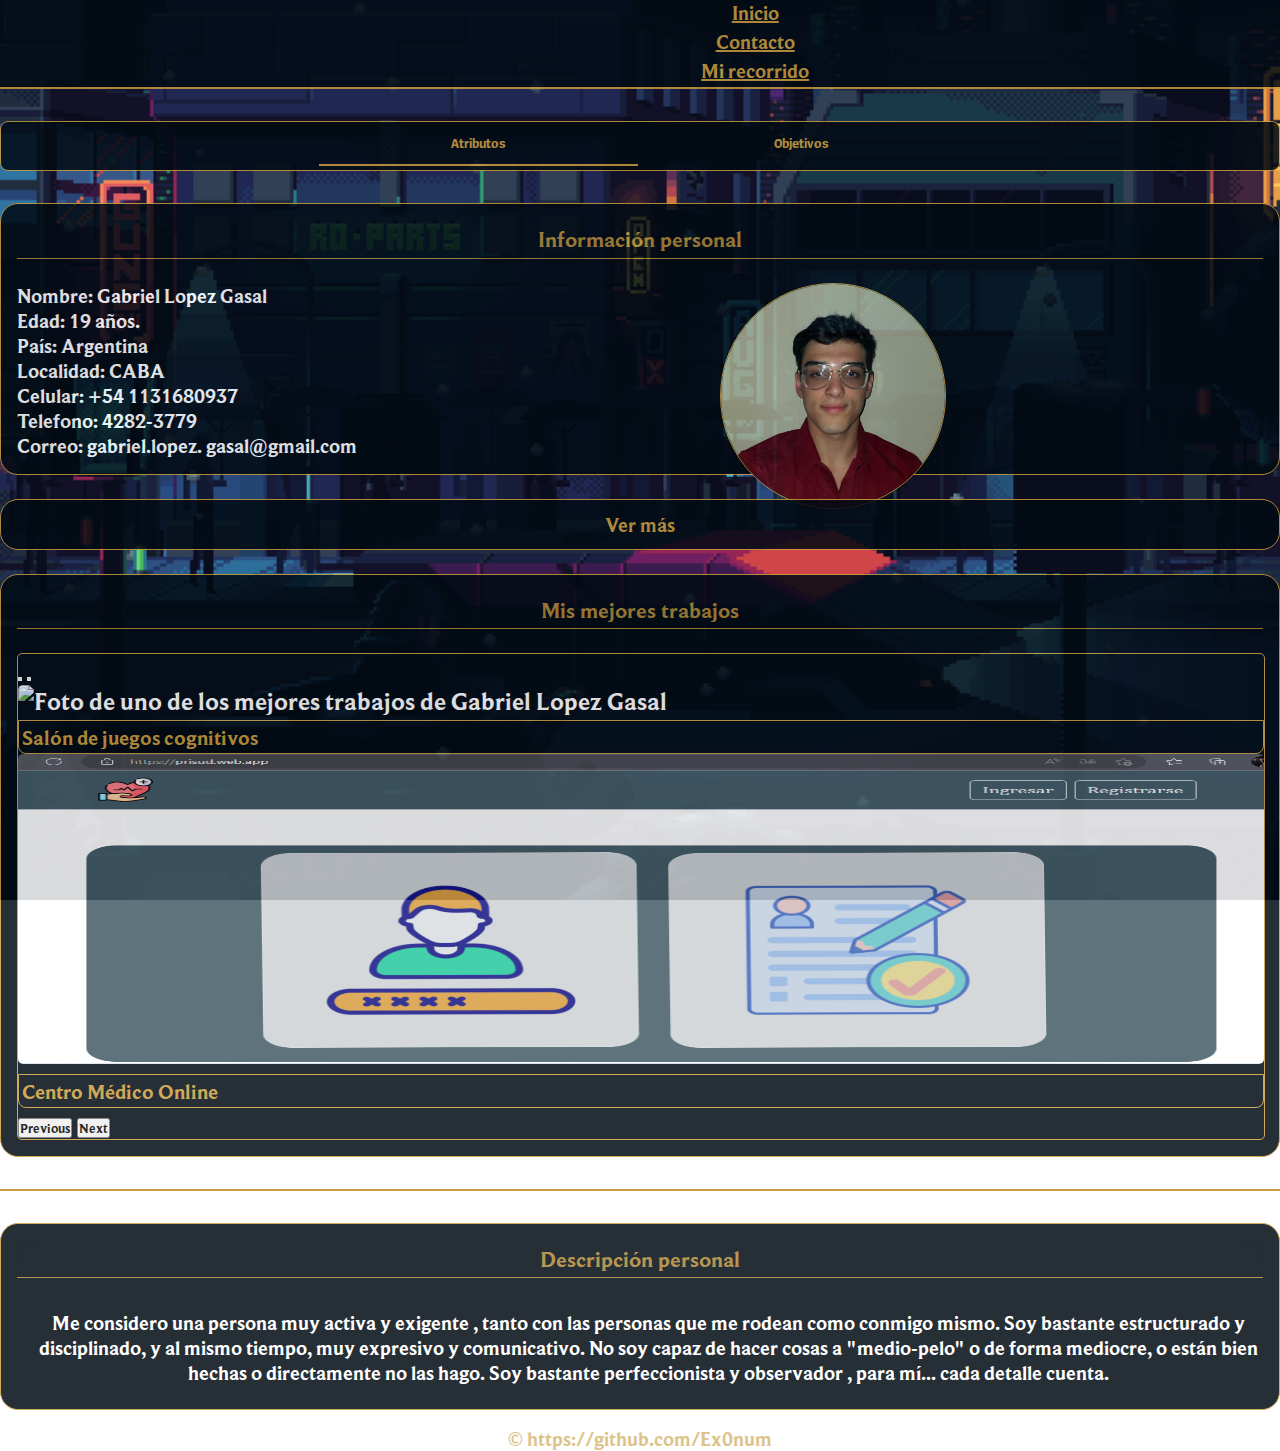
==== commit 51063b96: "Commit 7" ====
--- a/index.html
+++ b/index.html
@@ -50,7 +50,7 @@
           <div class="row" id="fila-atributos">
 
             <!-- Columna info-personal -->
-            <div class="col">
+            <div class="col" id="columna-infoPersonal">
 
               <section id="informacion-personal">
                 <legend>Información personal</legend>
@@ -66,7 +66,7 @@
                   <li>Localidad: CABA</li>
                   <li>Celular: +54 1131680937</li>
                   <li>Telefono: 4282-3779</li>
-                  <li>Correo: gabriel.lopez.gasal@gmail.com</li>
+                  <li>Correo: gabriel.lopez. gasal@gmail.com</li>
                   
                 </ul>
               </section>
@@ -76,7 +76,7 @@
             </div>
 
             <!-- Columna carrusel -->
-            <div class="col">
+            <div class="col" id="columna-carruselTrabajos">
               
               <section id="expositor-trabajos">
                 <legend>Mis mejores trabajos</legend>
@@ -144,8 +144,6 @@
                 </ul>
               </section>
 
-              <button id="btn-verMas">Ver más</button>
-
             </div>
             
           </div>          
@@ -175,7 +173,7 @@
       <!-- Sub-division de doble columna dentro de fila -->
       <div class="row" style="padding: 0.3rem;">
 
-        <div class="col">
+        <div class="col" id="columna-infoAcademica">
           <section id="informacion-academica">
             <legend>Información académica</legend>
             <ul>
@@ -195,7 +193,7 @@
           </section>
         </div>
 
-        <div class="col">
+        <div class="col" id="columna-expLaboral">
           <section id="informacion-laboral">
             <legend>Experiencia laboral</legend>
             <ul>
@@ -222,7 +220,7 @@
       <!-- Sub-division de doble columna dentro de fila -->
       <div class="row">
 
-        <div class="col">
+        <div class="col" id="columna-tecnologias">
 
           <section id="expositor-tecnologias">
             <legend>Lenguajes, frameworks y conceptos</legend>
@@ -382,7 +380,8 @@
 
         </div>
 
-        <div class="col">
+        <div class="col" id="columna-preferencias">
+
           <section id="informacion-preferencias">
             <legend>Preferencias</legend>
             <ul>
@@ -392,9 +391,10 @@
               </li>
             </ul>
           </section>
-        </div>
-
-        <button id="btn-volver2">Volver</button>
+
+          <button id="btn-volver2">Volver</button>
+        
+        </div>
 
       </div>
       
--- a/main.css
+++ b/main.css
@@ -322,6 +322,7 @@
     }
 
 /*====================================== Responsive Media-Querys ======================================*/
+/* Responsiveness de los BOTONES ("Ver mas, Volver") */
 @media (max-width: 1400px) 
 {
   /* RESPONSIVE - SECCION 1 */
@@ -330,24 +331,96 @@
     margin-top: 1.5rem;
   }
 
+  /* RESPONSIVE - SECCION 2 */
+  #btn-volver
+  {
+    width: 95%;
+  }
+
+  #btn-verMas2
+  {
+    margin-bottom: 2rem;
+    width: 99%;
+  }
+
+  /* RESPONSIVE - SECCION 3 */
+  #btn-volver2
+  {
+    margin-bottom: 2rem;
+  }
+}
+
+/* Responsiveness del HEADER */
+@media (max-width: 1001px) 
+{
+  #opcion1, #opcion2, #opcion3
+  {
+    margin: 0px;
+  }
+}
+
+/* Responsiveness de la FOTO-CV (1°) */
+@media (min-width: 780px) 
+{
   #foto-cv
   {
-    width: 80px;
-    height: 80px;
+    width: 14rem;
+    height: 14rem;
+  }
+
+  #contenedor-foto-cv
+  {
+    margin: 0px;  
+    margin-left: 55%;
+  }
+}
+
+/* Responsiveness de la FOTO-CV (2°) */
+@media (max-width: 540px)
+{   
+  #foto-cv
+  {
+    width: 110px;
+    height: 110px;
     margin-top: 10px;
     margin-right: 25px;
   }
-
-  /* RESPONSIVE - SECCION 2 */
-  #btn-volver
-  {
-    width: 95%;
-  }
-
-  #btn-verMas2
-  {
-    margin-bottom: 2rem;
-    width: 99%;
+}
+
+/* Responsiveness de la FOTO-CV (3°) */
+@media (max-width: 450px)
+{   
+  #contenedor-foto-cv
+  {
+      position: relative;
+      margin-left: 30%;
+      margin-top: 0.5rem;
+      margin-bottom: 0.5rem;
+  }
+}
+
+/* Responsiveness de las columnas informativas (1°) || MQuerys (Only min-widhts) */
+@media (max-width: 1210px)
+{
+  #columna-infoPersonal, #columna-carruselTrabajos
+  {
+    min-width: 100%;
+  }
+}
+
+@media (max-width: 800px)
+{
+  #columna-infoAcademica, #columna-expLaboral
+  {
+    min-width: 100%;
+  }
+}
+
+@media (max-width: 992px)
+{
+  #columna-tecnologias, #columna-preferencias
+  {
+    min-width: 100%;
   }
 }
 
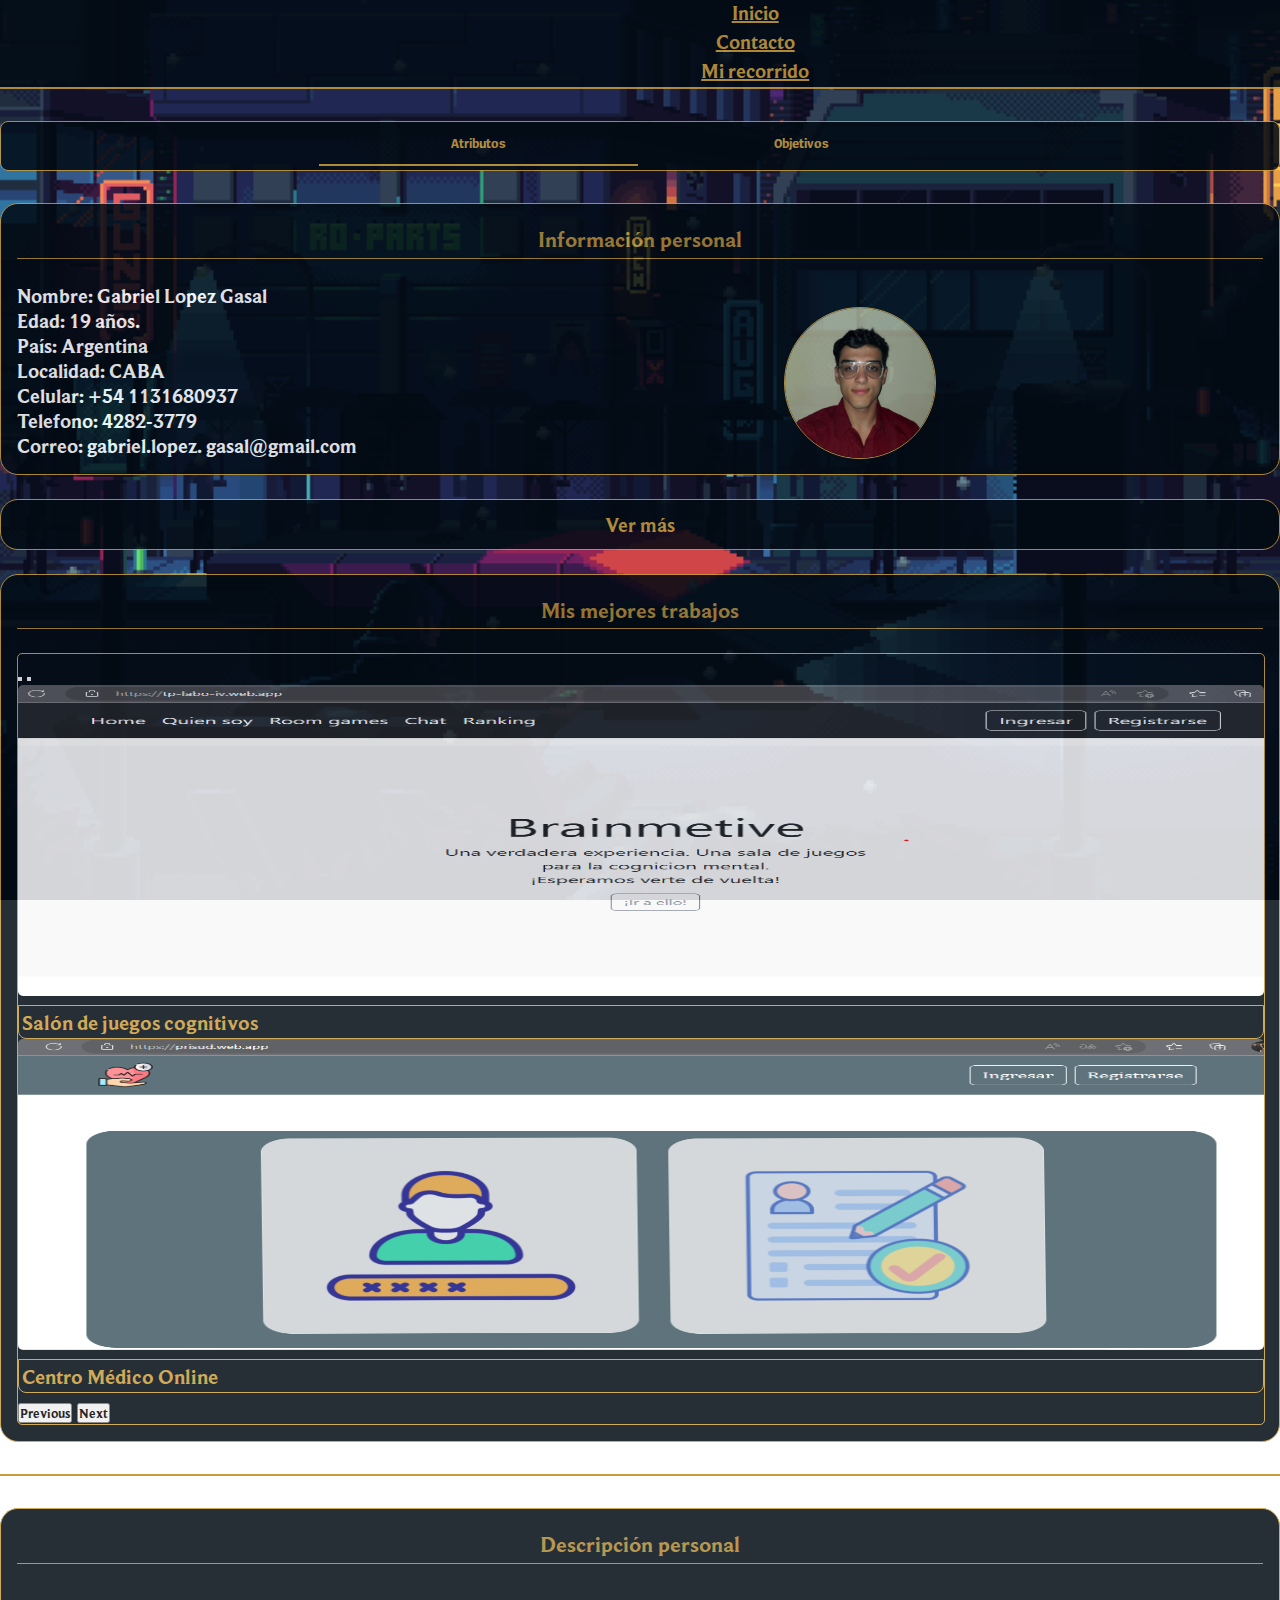
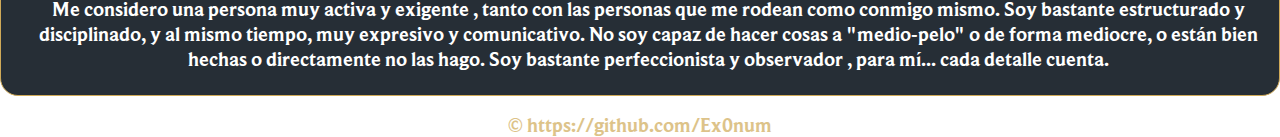
==== commit f9afd39a: "Ultimos retoques" ====
--- a/index.html
+++ b/index.html
@@ -23,9 +23,9 @@
           <div class="d-flex flex-wrap align-items-center justify-content-center justify-content-lg-start">
 
             <ul class="nav col-12 col-lg-auto me-lg-auto mb-2 justify-content-center mb-md-0">
-              <li><a href="/Programacion-CV/index.html" class="nav-link px-2" id="opcion1">Inicio</a></li>
-              <li><a href="/Programacion-CV/vistas/contacto/contacto.html" class="nav-link px-2" id="opcion2">Contacto</a></li>
-              <li><a href="/Programacion-CV/vistas/mi-recorrido/mi-recorrido.html" class="nav-link px-2" id="opcion3">Mi recorrido</a></li>       
+              <li><a href="./index.html" class="nav-link px-2" id="opcion1">Inicio</a></li>
+              <li><a href="./vistas/contacto/contacto.html" class="nav-link px-2" id="opcion2">Contacto</a></li>
+              <li><a href="./vistas/mi-recorrido/mi-recorrido.html" class="nav-link px-2" id="opcion3">Mi recorrido</a></li>       
             </ul>
    
           </div>
@@ -89,7 +89,7 @@
       
                   <div class="carousel-inner">
                     <div class="carousel-item active">
-                      <img src="/Programacion-CV/assets/trabajos/brainmetive.png" alt="Foto de uno de los mejores trabajos de Gabriel Lopez Gasal" id="foto-trabajo1">
+                      <img src="./assets/trabajos/brainmetive.png" alt="Foto de uno de los mejores trabajos de Gabriel Lopez Gasal" id="foto-trabajo1">
                       <div class="carousel-caption">
                         <h5 class="h5Carrousel">Salón de juegos cognitivos</h5>
                       </div>
--- a/main.css
+++ b/main.css
@@ -321,6 +321,192 @@
         margin-top: 2rem;
     }
 
+
+/* ============================================ C O N T A C T O (pag) ================================================== */
+#contenido-contacto
+{
+  animation: slide-in-left 1.5s cubic-bezier(0.250, 0.460, 0.450, 0.940) both;
+}
+
+#agradecimiento-contacto
+{
+    border: 1px solid #c89c3c;
+    border-radius: 18px;
+    text-align: center;
+    color: white;
+    font-size: 20px;
+    background-color: #010a13;
+    opacity: 85%;
+    padding: 1rem;
+    margin-top: 2rem;
+}
+
+#texto-contacto
+{
+  animation: tracking-in-expand 2.5s cubic-bezier(0.215, 0.610, 0.355, 1.000) both;
+}
+
+#informacion-contacto
+{
+    border: 1px solid #c89c3c;
+    border-radius: 18px;
+    text-align: left;
+    color: white;
+    font-size: 20px;
+    background-color: #010a13;
+    opacity: 85%;
+    padding: 1rem;
+    position: relative;
+    margin-top: 2rem;
+    margin-bottom: 2rem;
+}
+
+#input-mail, #input-razon
+{
+  border: 1px solid #c89c3c;
+  border-radius: 18px;
+  font-size: 20px;
+  width: 100%;
+  height: 3.2rem;
+  background-color: #010a13;
+  opacity: 85%;
+  color: #c89c3c;
+  text-align: center;
+  animation: tracking-in-expand 2.5s cubic-bezier(0.215, 0.610, 0.355, 1.000) both;
+}
+
+#input-razon
+{
+  margin-top: 1.5rem;
+}
+
+#btn-enviar
+{
+  border: 1px solid #c89c3c;
+  border-radius: 18px;
+  font-size: 20px;
+  width: 100%;
+  height: 3.2rem;
+  margin-top: 1.5rem;
+  background-color: #010a13;
+  opacity: 85%;
+  color: #c89c3c;
+}
+
+/* ============================================ MI  R E C O R R I D O (pag) ================================================== */
+#contenedor-descripcion-recorrido
+{
+    border: 1px solid #c89c3c;
+    border-radius: 18px;
+    text-align: left;
+    color: white;
+    font-size: 25px;
+    background-color: #010a13;
+    opacity: 85%;
+    padding: 1rem;
+    margin-bottom: 1rem;
+    margin-top: 2rem;
+}
+
+#descripcion-recorrido
+{
+    border-radius: 8px;
+    font-family: 'beaufort';
+    text-align: center;
+    width: 100%;
+    color: white;
+    padding: 0.5rem;
+    margin-top: 0.3rem;
+    font-size: 20px;
+    animation: tracking-in-expand 1.5s cubic-bezier(0.215, 0.610, 0.355, 1.000) both;
+}
+
+#input-usuario
+{
+  border: 1px solid #c89c3c;
+  border-radius: 18px;
+  font-size: 20px;
+  width: 100%;
+  height: 3.2rem;
+  background-color: #010a13;
+  opacity: 85%;
+  color: #c89c3c;
+  text-align: center;
+  margin-top: 1.5rem;
+}
+
+#datos-github-textoError
+{
+  color: red;
+  font: 18px;
+  text-align: center;
+}
+
+#btn-buscar-recorrido
+{
+  border: 1px solid #c89c3c;
+  border-radius: 18px;
+  font-size: 20px;
+  width: 100%;
+  height: 3.2rem;
+  margin-top: 1.5rem;
+  background-color: #010a13;
+  opacity: 85%;
+  color: #c89c3c;
+}
+
+#contenedor-datos-github
+{
+    border: 1px solid #c89c3c;
+    border-radius: 18px;
+    text-align: center;
+    color: white;
+    font-size: 25px;
+    background-color: #010a13;
+    opacity: 85%;
+    padding: 1rem;
+    margin-bottom: 1rem;
+    margin-top: 2rem;
+}
+
+#titulo-datos-github
+{
+  text-align: center;
+  font-size: 30px;
+}
+
+#datos-github
+{
+  font-size: 20px;
+}
+
+#githubUser-foto
+{
+  width: 150px;
+  height: 150px;
+  border-radius: 60%;
+  margin-bottom: 1rem;
+  border: 1px solid #c89c3c;
+}
+
+#githubUser-nombre, #githubUser-cuenta, #githubUser-ubicacion, 
+#githubUser-seguidores, #githubUser-siguiendo, #githubUser-biografia, #githubUser-url  
+{
+  margin-top: 0.3rem;
+  margin-bottom: 0.3rem;
+}
+
+#githubUser-biografia
+{
+  margin-top: 1rem;
+  margin-bottom: 1rem;
+}
+
+#githubUser-url
+{
+  font-size: 16px;
+}
+
 /*====================================== Responsive Media-Querys ======================================*/
 /* Responsiveness de los BOTONES ("Ver mas, Volver") */
 @media (max-width: 1400px) 
@@ -360,22 +546,6 @@
 }
 
 /* Responsiveness de la FOTO-CV (1°) */
-@media (min-width: 780px) 
-{
-  #foto-cv
-  {
-    width: 14rem;
-    height: 14rem;
-  }
-
-  #contenedor-foto-cv
-  {
-    margin: 0px;  
-    margin-left: 55%;
-  }
-}
-
-/* Responsiveness de la FOTO-CV (2°) */
 @media (max-width: 540px)
 {   
   #foto-cv
@@ -387,7 +557,7 @@
   }
 }
 
-/* Responsiveness de la FOTO-CV (3°) */
+/* Responsiveness de la FOTO-CV (2°) */
 @media (max-width: 450px)
 {   
   #contenedor-foto-cv
@@ -898,130 +1068,4 @@
               transform: translateY(-800px);
       opacity: 0;
     }
-  }
-  
-  /* ============================================ C O N T A C T O (pag) ================================================== */
-  #contenido-contacto
-  {
-    animation: slide-in-left 1.5s cubic-bezier(0.250, 0.460, 0.450, 0.940) both;
-  }
-  
-  #agradecimiento-contacto
-  {
-      border: 1px solid #c89c3c;
-      border-radius: 18px;
-      text-align: center;
-      color: white;
-      font-size: 20px;
-      background-color: #010a13;
-      opacity: 85%;
-      padding: 1rem;
-      margin-top: 2rem;
-  }
-
-  #texto-contacto
-  {
-    animation: tracking-in-expand 2.5s cubic-bezier(0.215, 0.610, 0.355, 1.000) both;
-  }
-
-  #informacion-contacto
-  {
-      border: 1px solid #c89c3c;
-      border-radius: 18px;
-      text-align: left;
-      color: white;
-      font-size: 20px;
-      background-color: #010a13;
-      opacity: 85%;
-      padding: 1rem;
-      position: relative;
-      margin-top: 2rem;
-      margin-bottom: 2rem;
-  }
-
-  #input-mail, #input-razon
-  {
-    border: 1px solid #c89c3c;
-    border-radius: 18px;
-    font-size: 20px;
-    width: 100%;
-    height: 3.2rem;
-    background-color: #010a13;
-    opacity: 85%;
-    color: #c89c3c;
-    text-align: center;
-    animation: tracking-in-expand 2.5s cubic-bezier(0.215, 0.610, 0.355, 1.000) both;
-  }
-
-  #input-razon
-  {
-    margin-top: 1.5rem;
-  }
-
-  #btn-enviar
-  {
-    border: 1px solid #c89c3c;
-    border-radius: 18px;
-    font-size: 20px;
-    width: 100%;
-    height: 3.2rem;
-    margin-top: 1.5rem;
-    background-color: #010a13;
-    opacity: 85%;
-    color: #c89c3c;
-  }
-
-  /* ============================================ MI  R E C O R R I D O (pag) ================================================== */
-  #contenedor-descripcion-recorrido
-  {
-      border: 1px solid #c89c3c;
-      border-radius: 18px;
-      text-align: left;
-      color: white;
-      font-size: 25px;
-      background-color: #010a13;
-      opacity: 85%;
-      padding: 1rem;
-      margin-bottom: 1rem;
-      margin-top: 2rem;
-  }
-
-  #descripcion-recorrido
-  {
-      border-radius: 8px;
-      font-family: 'beaufort';
-      text-align: center;
-      width: 100%;
-      color: white;
-      padding: 0.5rem;
-      margin-top: 0.3rem;
-      font-size: 20px;
-      animation: tracking-in-expand 1.5s cubic-bezier(0.215, 0.610, 0.355, 1.000) both;
-  }
-
-  #input-usuario
-  {
-    border: 1px solid #c89c3c;
-    border-radius: 18px;
-    font-size: 20px;
-    width: 100%;
-    height: 3.2rem;
-    background-color: #010a13;
-    opacity: 85%;
-    color: #c89c3c;
-    text-align: center;
-    margin-top: 1.5rem;
-  }
-
-  #btn-buscar-recorrido
-  {
-    border: 1px solid #c89c3c;
-    border-radius: 18px;
-    font-size: 20px;
-    width: 100%;
-    height: 3.2rem;
-    margin-top: 1.5rem;
-    background-color: #010a13;
-    opacity: 85%;
-    color: #c89c3c;
   }